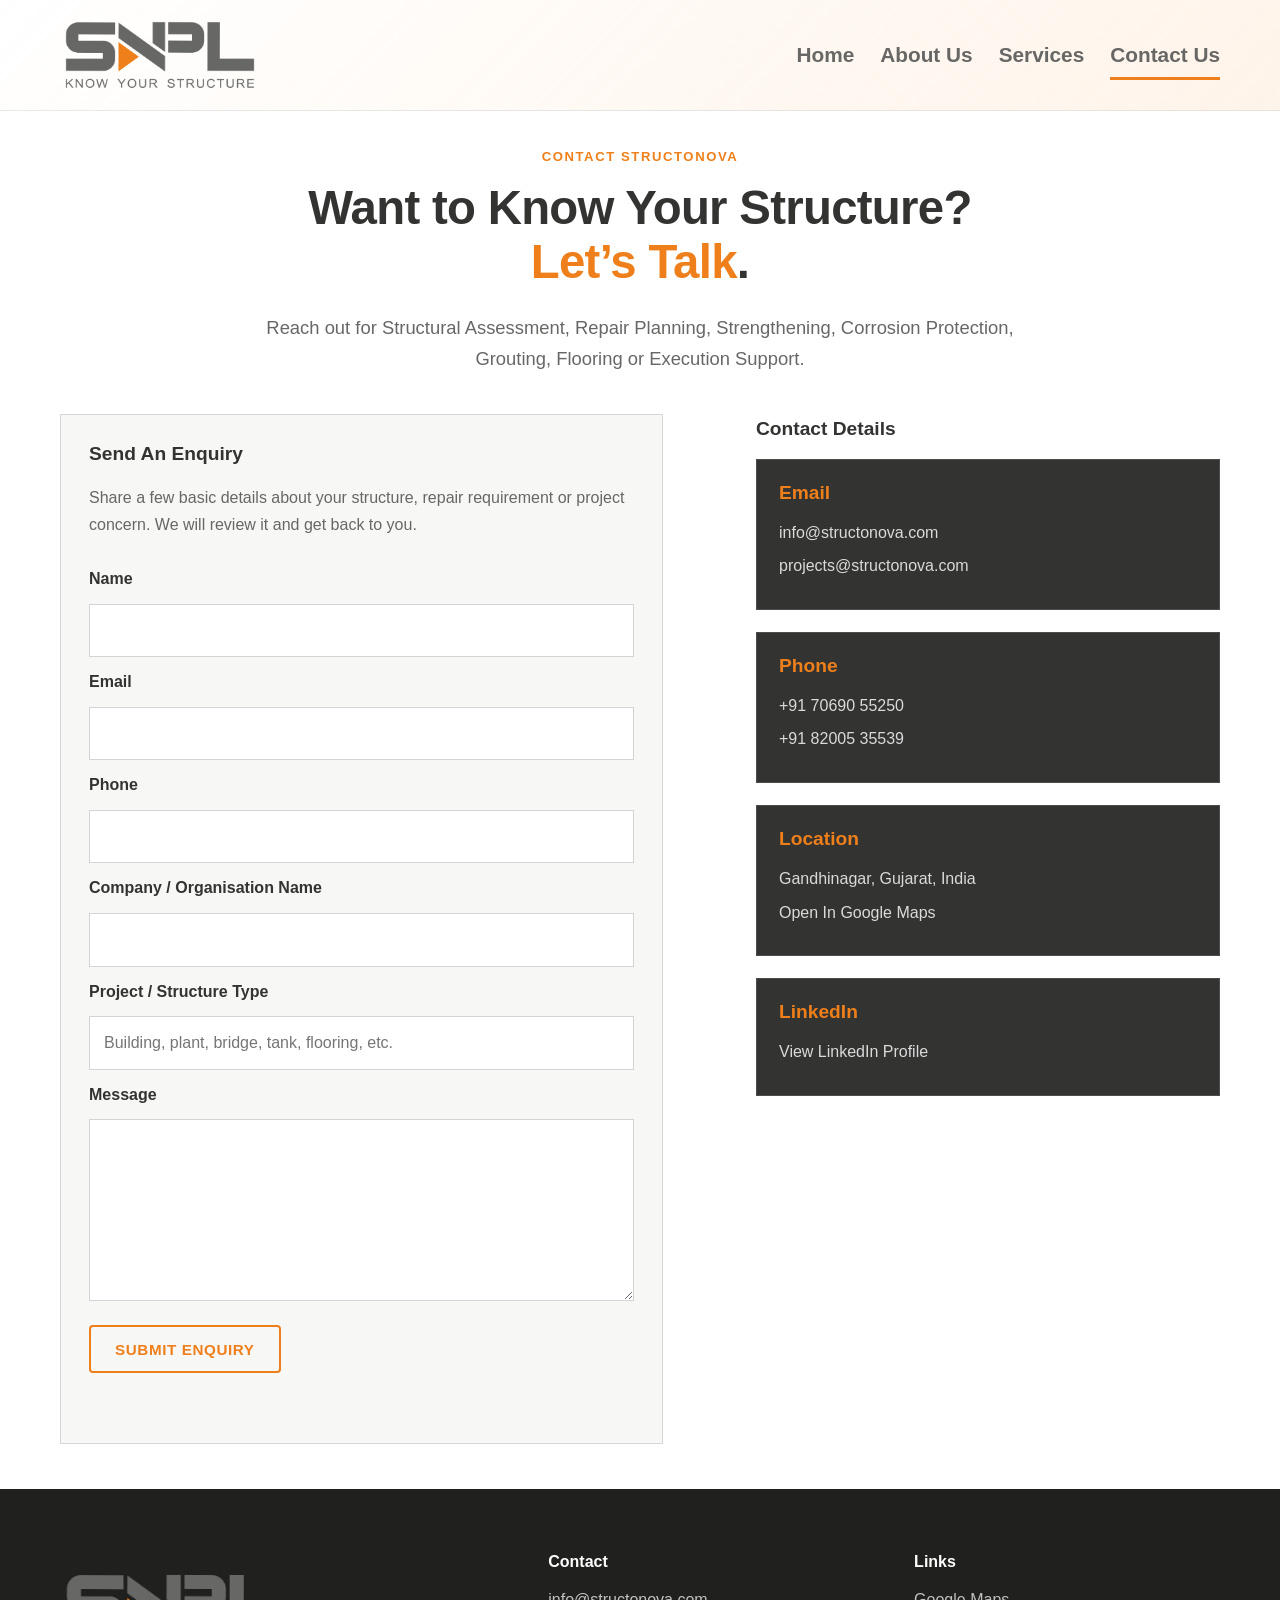
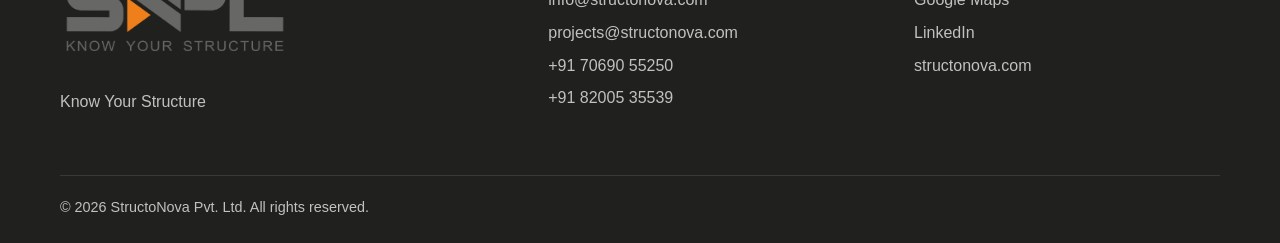
==== contact.html @ 39d69a83 "Add files via upload" ====
<!DOCTYPE html>
<html lang="en">
<head>
  <meta charset="UTF-8">
  <meta name="viewport" content="width=device-width, initial-scale=1.0">
  <meta name="description" content="Contact StructoNova Pvt. Ltd. for structural assessment, repair, rehabilitation, corrosion protection and execution support.">
  <title>Contact Us | StructoNova Pvt. Ltd.</title>
  <link rel="stylesheet" href="style.css">
</head>

<body>

<header class="site-header">
  <div class="container header-inner">
    <a href="index.html">
      <img src="assets/logo.png" alt="StructoNova Pvt. Ltd." class="site-logo">
    </a>

    <button class="menu-button" aria-label="Open navigation">
      <span></span>
      <span></span>
      <span></span>
    </button>

    <nav class="site-nav" aria-label="Main navigation">
      <a href="index.html">Home</a>
      <a href="index.html#about">About Us</a>
      <a href="index.html#services">Services</a>
      <a class="active" href="contact.html">Contact Us</a>
    </nav>
  </div>
</header>

<main>

  <section class="contact-hero">
    <div class="container contact-hero-inner">
      <p class="section-label">Contact StructoNova</p>

      <h2>
        Want to Know Your Structure?<br>
        <span class="orange-text">Let’s Talk</span>.
      </h2>

      <p>
        Reach out for Structural Assessment, Repair Planning, Strengthening,
        Corrosion Protection, Grouting, Flooring or Execution Support.
      </p>
    </div>
  </section>

  <section class="contact-section">
    <div class="container contact-main-layout">

      <div class="contact-form-wrap">
        <h3>Send An Enquiry</h3>

        <p class="contact-form-intro">
          Share a few basic details about your structure, repair requirement or
          project concern. We will review it and get back to you.
        </p>

        <form class="contact-form" action="https://formspree.io/f/xojzzwqa" method="POST">
          <label for="name">Name</label>
          <input id="name" name="name" type="text" required>

          <label for="email">Email</label>
          <input id="email" name="email" type="email" required>

          <label for="phone">Phone</label>
          <input id="phone" name="phone" type="tel">


          <label for="organisation">Company / Organisation Name</label>
          <input id="organisation" name="organisation" type="text">


          <label for="project">Project / Structure Type</label>
          <input id="project" name="project" type="text" placeholder="Building, plant, bridge, tank, flooring, etc.">

          <label for="message">Message</label>
          <textarea id="message" name="message" rows="6" required></textarea>

          <input type="hidden" name="_subject" value="New enquiry from StructoNova website">

          <button class="button primary" type="submit">Submit Enquiry</button>
          <p class="form-status" id="form-status"></p>

        </form>
      </div>

      <div class="contact-details-wrap">
        <h3>Contact Details</h3>

        <div class="contact-details">

          <div class="contact-card">
            <h3>Email</h3>
            <a href="mailto:info@structonova.com">info@structonova.com</a>
            <a href="mailto:projects@structonova.com">projects@structonova.com</a>
          </div>

          <div class="contact-card">
            <h3>Phone</h3>
            <a href="tel:+917069055250">+91 70690 55250</a>
            <a href="tel:+918200535539">+91 82005 35539</a>
          </div>

          <div class="contact-card">
            <h3>Location</h3>
            <p>Gandhinagar, Gujarat, India</p>
            <a href="https://maps.app.goo.gl/MkwKdC5rLRKFQKk88" target="_blank" rel="noopener">
              Open In Google Maps
            </a>
          </div>

          <div class="contact-card">
            <h3>LinkedIn</h3>
            <a href="https://www.linkedin.com/in/aayush-upadhyay-83275a412/" target="_blank" rel="noopener">
              View LinkedIn Profile
            </a>
          </div>

        </div>
      </div>

    </div>
  </section>

</main>

<footer class="site-footer">
  <div class="container footer-grid">
    <div>
      <img src="assets/logo.png" alt="StructoNova Pvt. Ltd." class="footer-logo">
      <p>Know Your Structure</p>
    </div>

    <div>
      <h3>Contact</h3>
      <a href="mailto:info@structonova.com">info@structonova.com</a>
      <a href="mailto:projects@structonova.com">projects@structonova.com</a>
      <a href="tel:+917069055250">+91 70690 55250</a>
      <a href="tel:+918200535539">+91 82005 35539</a>
    </div>

    <div>
      <h3>Links</h3>
      <a href="https://maps.app.goo.gl/MkwKdC5rLRKFQKk88" target="_blank" rel="noopener">Google Maps</a>
      <a href="https://www.linkedin.com/in/aayush-upadhyay-83275a412/" target="_blank" rel="noopener">LinkedIn</a>
      <a href="https://structonova.com" target="_blank" rel="noopener">structonova.com</a>
    </div>
  </div>

  <div class="container footer-bottom">
    © 2026 StructoNova Pvt. Ltd. All rights reserved.
  </div>
</footer>

<script>
  const menuButton = document.querySelector(".menu-button");
  const navigation = document.querySelector(".site-nav");

  menuButton.addEventListener("click", () => {
    navigation.classList.toggle("open");
  });

  const form = document.querySelector(".contact-form");
  const formStatus = document.querySelector("#form-status");

  form.addEventListener("submit", async (event) => {
    event.preventDefault();

    const formData = new FormData(form);

    try {
      const response = await fetch(form.action, {
        method: form.method,
        body: formData,
        headers: {
          "Accept": "application/json"
        }
      });

      if (response.ok) {
        formStatus.textContent = "Thank you. Your enquiry has been submitted successfully.";
        form.reset();
      } else {
        formStatus.textContent = "There was a problem submitting the form. Please email us directly.";
      }
    } catch (error) {
      formStatus.textContent = "There was a problem submitting the form. Please email us directly.";
    }
  });
</script>

</body>
</html>
---- style.css ----
* {
  box-sizing: border-box;
}

:root {
  --orange: #ef7f1a;
  --orange-dark: #c95f00;
  --orange-light: #fff1e4;

  --grey: #676766;
  --grey-dark: #333332;
  --grey-mid: #858583;
  --grey-light: #ececea;

  --off-white: #f7f7f5;
  --white: #ffffff;
  --text: #3f3f3e;
  --line: rgba(103, 103, 102, 0.22);
  --shadow: 0 16px 40px rgba(42, 42, 41, 0.08);
}

html {
  scroll-behavior: smooth;
}

#about,
#services {
  scroll-margin-top: 130px;
}


body {
  margin: 0;
  font-family: Arial, Helvetica, sans-serif;
  color: var(--text);
  background: var(--white);
  line-height: 1.6;
}

img {
  display: block;
  max-width: 100%;
}

a {
  color: inherit;
  text-decoration: none;
}

.container {
  width: min(1600px, calc(100% - 120px));
  margin: 0 auto;
}

/* HEADER */

.site-header {
  position: sticky;
  top: 0;
  z-index: 1000;
  background:
    linear-gradient(
      135deg,
      rgba(255, 255, 255, 0.92),
      rgba(255, 241, 228, 0.80)
    ),
    repeating-linear-gradient(
      45deg,
      rgba(239, 127, 26, 0.045) 0,
      rgba(239, 127, 26, 0.045) 1px,
      transparent 1px,
      transparent 14px
    );
  border-bottom: 1px solid rgba(103, 103, 102, 0.14);
  backdrop-filter: blur(12px);
}

.header-inner {
  min-height: 110px;
  display: flex;
  align-items: center;
  justify-content: space-between;
  gap: 28px;
}

.logo-link {
  display: block;
  flex: 0 0 auto;
}

.site-logo {
  width: 200px;
  height: 90px;
  object-fit: contain;
  object-position: left center;
}

.site-nav {
  display: flex;
  align-items: center;
  gap: 26px;
}

.site-nav a {
  position: relative;
  font-size: 1.3rem;
  font-weight: 700;
  color: var(--grey);
}

.site-nav a::after {
  content: "";
  position: absolute;
  left: 0;
  bottom: -8px;
  width: 0;
  height: 3px;
  background: var(--orange);
  transition: width 0.2s ease;
}

.site-nav a:hover::after,
.site-nav a.active::after {
  width: 100%;
}

.menu-button {
  display: none;
  width: 44px;
  height: 44px;
  padding: 10px;
  border: 1px solid var(--line);
  background: var(--white);
  cursor: pointer;
}

.menu-button span {
  display: block;
  height: 2px;
  margin: 5px 0;
  background: var(--grey-dark);
}


/* HERO */

.hero {
  position: relative;
  overflow: hidden;
  padding: 70px 0;
  background: #ffffff;
}



.hero-grid {
  display: grid;
  grid-template-columns: 46% 54%;
  gap: 55px;
  align-items: center;
}

.hero-content {
  max-width: 720px;
  
  text-align: left;
}


.hero-placeholder {
  min-height: 520px;
  border: none;
  background:
    linear-gradient(
      rgba(239, 127, 26, 0.08),
      rgba(103, 103, 102, 0.08)
    ),
    repeating-linear-gradient(
      45deg,
      #f4f1ed,
      #f4f1ed 14px,
      #ece8e3 14px,
      #ece8e3 28px
    );
}

.hero-image-wrap {
  width: 100%;
  height: 430px;
  overflow: hidden;
  border-radius: 4px;
  box-shadow: 0 18px 45px rgba(0, 0, 0, 0.14);
}

.hero-image {
  width: 100%;
  height: 100%;
  object-fit: cover;
  object-position: center;
}
.eyebrow,
.section-label {
  margin: 0 0 14px;
  color: var(--orange);
  font-size: 0.82rem;
  font-weight: 800;
  letter-spacing: 0.12em;
  text-transform: uppercase;
}

h1,
h2,
h3 {
  margin-top: 0;
  color: var(--grey-dark);
  line-height: 1.15;
}

h1 {
  margin-bottom: 24px;
  font-size: 3.9rem;
  line-height: 1.12;
  letter-spacing: -0.04em;
}

h2 {
  margin-bottom: 15px;
  font-size: clamp(1.05rem, 3.7vw, 3.0rem);
  letter-spacing: -0.015em;
}

h3 {
  font-size: 1.2rem;
}

.hero-text {
  max-width: 650px;
  margin: 0;
  color: var(--grey);
  font-size: 1.15rem;
  line-height: 1.65;
}

.hero-actions {
  display: flex;
  flex-wrap: wrap;
  gap: 14px;
  margin-top: 34px;
}

.button {
  display: inline-flex;
  min-height: 48px;
  align-items: center;
  justify-content: center;
  padding: 12px 24px;

  color: var(--orange);
  text-transform: uppercase;
  text-decoration: none;
  border: 2px solid var(--orange);
  border-radius: 4px;

  font-size: 0.95rem;
  font-weight: 800;
  letter-spacing: 0.04em;

  background: transparent;
  position: relative;
  cursor: pointer;
  overflow: hidden;
  z-index: 1;

  transition: color 0.45s ease;
}

.button:hover {
  color: var(--white);
}

.button::before {
  content: "";
  position: absolute;
  height: 100%;
  width: 0%;
  top: 0;
  left: -45px;
  transform: skewX(45deg);
  background-color: var(--orange);
  z-index: -1;
  transition: width 0.45s ease;
}

.button:hover::before {
  width: 165%;
}

.button-primary,
.button-secondary {
  background: transparent;
  color: var(--orange);
  border-color: var(--orange);
}


/* IMAGE PLACEHOLDER */

.image-placeholder {
  min-height: 390px;
  display: flex;
  flex-direction: column;
  align-items: center;
  justify-content: center;
  border: 2px dashed rgba(103, 103, 102, 0.45);
  background:
    linear-gradient(
      135deg,
      rgba(239, 127, 26, 0.06),
      rgba(103, 103, 102, 0.06)
    ),
    repeating-linear-gradient(
      45deg,
      transparent,
      transparent 14px,
      rgba(103, 103, 102, 0.035) 14px,
      rgba(103, 103, 102, 0.035) 28px
    );
  color: var(--grey);
  text-align: center;
}

.image-placeholder span {
  font-weight: 800;
  letter-spacing: 0.08em;
}

.image-placeholder small {
  margin-top: 8px;
}


/* LEGACY STRIP */

/* LEGACY STRIP */

.legacy-strip {
  background: var(--grey-dark);
  color: var(--white);
}
.legacy-strip .container {
  width: 100%;
  max-width: none;
}

.legacy-grid {
  display: grid;
  grid-template-columns: repeat(3, 1fr);
}

.legacy-item {
  display: flex;
  flex-direction: column;
  align-items: center;
  justify-content: center;
  gap: 14px;
  padding: 28px 40px;
  text-align: center;
  border-right: 1px solid rgba(255, 255, 255, 0.13);
}

.legacy-item:last-child {
  border-right: 0;
}

.legacy-icon {
  width: 80px;
  height: 80px;
  object-fit: contain;
  flex: 0 0 auto;
}

.legacy-item strong,
.legacy-item span {
  display: block;
}

.legacy-item strong {
  color: var(--orange);
  font-size: 1.45rem;
  line-height: 1.2;
}

.legacy-item span {
  margin-top: 4px;
  color: rgba(255, 255, 255, 0.82);
  font-size: 1rem;
}


/* GENERAL SECTIONS */

.section {
  padding: 92px 0;
}

.section-light {
  background: var(--off-white);
}

.two-column {
  display: grid;
  grid-template-columns: 0.85fr 1.15fr;
  gap: 80px;
}

.two-column p {
  margin-top: 0;
  color: var(--grey);
  font-size: 1.05rem;
}

.text-link {
  display: inline-block;
  margin-top: 8px;
  color: var(--orange-dark);
  font-weight: 800;
}

.section-heading {
  max-width: 760px;
  margin-bottom: 40px;
}

.section-heading > p:last-child {
  color: var(--grey);
  font-size: 1.05rem;
}


/* SERVICES */

.service-grid {
  display: grid;
  grid-template-columns: repeat(3, 1fr);
  gap: 22px;
}

.service-card {
  min-height: 250px;
  padding: 28px;
  border: 1px solid var(--line);
  background: var(--white);
  transition:
    transform 0.2s ease,
    box-shadow 0.2s ease,
    border-color 0.2s ease;
}

.service-card:hover {
  transform: translateY(-5px);
  border-color: rgba(239, 127, 26, 0.45);
  box-shadow: var(--shadow);
}

.service-number {
  display: block;
  margin-bottom: 42px;
  color: var(--orange);
  font-size: 0.86rem;
  font-weight: 800;
}

.service-card p {
  margin-bottom: 0;
  color: var(--grey);
}

.service-grid article {
  min-height: 250px;
  padding: 28px;
  border: 1px solid rgba(255, 255, 255, 0.12);
  background: var(--grey-dark);
  color: var(--white);
  transition:
    transform 0.25s ease,
    box-shadow 0.25s ease,
    border-color 0.25s ease;
}

.service-grid article {
  text-align: center;
}
.service-grid article:hover {
  transform: translateY(-8px);
  border-color: var(--orange);
  box-shadow: 10px 10px 0 var(--orange);
}

.service-grid article h3 {
  margin-bottom: 18px;
  color: var(--orange);
}

.service-grid article p {
  margin-bottom: 0;
  color: rgba(255, 255, 255, 0.82);
}
.service-icon {
  width: 80px;
  height: 80px;
  object-fit: contain;
  margin: 0 auto 24px;
}


/* ABOUT SECTION */

.about-section {
  padding: 64px 0;
  padding-bottom: 25px;
  background: #ffffff;
}
#services {
  padding-top: 35px;
}



.about-layout {
  display: grid;
  grid-template-columns: 46% 44%;
  justify-content: space-between;
  align-items: center;
}

.about-heading-block {
  max-width: 620px;
  order: 2;
}

.about-heading-block h1 {
  margin-bottom: 0;
  font-size: clamp(2rem, 3.5vw, 3.5rem);
  line-height: 1.18;
  letter-spacing: -0.025em;
}

.about-text-block {
  max-width: 820px;
  order: 1;
}

.about-text-block p {
  margin: 0 0 18px;
  color: var(--grey);
  font-size: 1.15rem;
  line-height: 1.65;
}

.about-text-block p:last-child {
  margin-bottom: 0;
}
/* PROCESS */

.process-list {
  margin: 0;
  padding: 0;
  list-style: none;
  border-top: 1px solid var(--line);
}

.process-list li {
  display: grid;
  grid-template-columns: 72px 1fr;
  align-items: center;
  min-height: 82px;
  border-bottom: 1px solid var(--line);
}

.process-list span {
  color: var(--orange);
  font-weight: 800;
}

.process-list strong {
  font-size: 1.08rem;
}


/* STRUCTURES HANDLED */

.section-dark {
  background: var(--grey-dark);
}

.section-heading-light h2 {
  color: var(--white);
}

.structure-section {
  background: #ffffff;
}

.structure-heading {
  max-width: none;
  text-align: right;
  margin-left: auto;
}

.structure-grid {
  display: grid;
  grid-template-columns: repeat(3, 1fr);
  gap: 22px;
}

.structure-grid article {
  min-height: 250px;
  padding: 28px;
  border: 1px solid rgba(255, 255, 255, 0.12);
  background: var(--grey-dark);
  color: var(--white);
  text-align: center;
  transition:
    transform 0.25s ease,
    box-shadow 0.25s ease,
    border-color 0.25s ease;
}

.structure-grid article:hover {
  transform: translateY(-8px);
  border-color: var(--orange);
  box-shadow: 10px 10px 0 var(--orange);
}

.structure-icon {
  width: 100px;
  height: 100px;
  object-fit: contain;
  margin: 0 auto 24px;
}

.structure-grid article h3 {
  margin-bottom: 18px;
  color: var(--orange);
}

.structure-grid article p {
  margin-bottom: 0;
  color: rgba(255, 255, 255, 0.82);
}

#services {
  padding-bottom: 35px;
}

.structure-section {
  padding-top: 35px;
}

/* VISION AND MISSION */

.vision-grid {
  display: grid;
  grid-template-columns: 1fr 1fr;
  gap: 0;
}

.vision-grid article {
  padding: 20px 54px 20px 0;
}

.vision-grid article + article {
  padding-left: 54px;
  border-left: 1px solid var(--line);
}

.vision-grid p:last-child {
  color: var(--grey);
  font-size: 1.04rem;
}


/* CTA */

.cta-section {
  padding: 62px 0;
  background: var(--orange-light);
}

.cta-inner {
  display: flex;
  align-items: center;
  justify-content: space-between;
  gap: 30px;
}

.cta-inner h2 {
  max-width: 780px;
  margin-bottom: 0;
  font-size: clamp(1.8rem, 3vw, 3rem);
}


/* FOOTER */

.site-footer {
  padding: 64px 0 24px;
  background: #20201f;
  color: rgba(255, 255, 255, 0.72);
}

.footer-grid {
  display: grid;
  grid-template-columns: 1.4fr 1fr 1fr;
  gap: 60px;
}

.footer-logo {
  width: 230px;
  height: 120px;
  object-fit: contain;
  object-position: left center;
}

.footer-grid h3 {
  color: var(--white);
  font-size: 1rem;
}

.footer-grid a {
  display: block;
  margin: 7px 0;
}

.footer-grid a:hover {
  color: var(--orange);
}

.footer-bottom {
  margin-top: 44px;
  padding-top: 20px;
  border-top: 1px solid rgba(255, 255, 255, 0.11);
  font-size: 0.9rem;
}


/* TABLET */

@media (max-width: 900px) {
  .menu-button {
    display: block;
  }

  .site-nav {
    position: absolute;
    top: 110px;
    left: 0;
    right: 0;
    display: none;
    flex-direction: column;
    align-items: flex-start;
    gap: 0;
    padding: 16px 20px 22px;
    border-bottom: 1px solid var(--line);
    background: var(--white);
  }

  .site-nav.open {
    display: flex;
  }

  .site-nav a {
    width: 100%;
    padding: 12px 0;
  }

  .hero-grid,
  .two-column,
  .vision-grid {
    grid-template-columns: 1fr;
  }

  .hero-grid {
    gap: 44px;
  }

  .two-column {
    gap: 20px;
  }

  .service-grid,
  .structure-grid {
    grid-template-columns: repeat(2, 1fr);
  }

  .vision-grid article,
  .vision-grid article + article {
    padding: 20px 0;
    border-left: 0;
  }

  .vision-grid article + article {
    border-top: 1px solid var(--line);
  }

  .cta-inner {
    align-items: flex-start;
    flex-direction: column;
  }

  .footer-grid {
    grid-template-columns: 1fr 1fr;
  }
}


/* MOBILE */

@media (max-width: 640px) {
  .container {
  width: calc(100% - 60px);
  margin: 0 auto;
  }

  .header-inner {
    min-height: 90px;
  }

  .site-logo {
    width: 220px;
    height: 70px;
  }

  .site-nav {
    top: 90px;
  }

  .hero,
  .section {
    padding: 68px 0;
  }

  .legacy-grid,
  .service-grid,
  .structure-grid,
  .footer-grid {
    grid-template-columns: 1fr;
  }

  .legacy-grid div {
    border-right: 0;
    border-bottom: 1px solid rgba(255, 255, 255, 0.13);
  }

  .legacy-grid div:last-child {
    border-bottom: 0;
  }

  .image-placeholder {
    min-height: 260px;
  }

  .process-list li {
    grid-template-columns: 52px 1fr;
    min-height: 96px;
  }
}


.final-cta {
  padding: 70px 0;
  background: #ffffff;
}

.final-cta-inner {
  display: flex;
  flex-direction: column;
  align-items: center;
  text-align: center;
  gap: 28px;
  border-top: 1px solid var(--line);
  padding-top: 55px;
}

.final-cta h2 {
  margin: 0;
  color: var(--grey-dark);
}

.structure-section {
  padding-bottom: 20px;
}

.final-cta {
  padding-top: 20px;
}


.orange-text {
  color: var(--orange);
  position: relative;
  display: inline-block;
  cursor: default;
}

.orange-text::after {
  content: "";
  position: absolute;
  left: 0;
  bottom: 0px;
  width: 0;
  height: 4px;
  background: var(--grey);
  transition: width 0.25s ease;
}

.orange-text:hover::after {
  width: 100%;
}

/* CONTACT PAGE */

.contact-hero {
  padding: 35px 0 20px;
  background: #ffffff;
}
.contact-hero-inner {
  max-width: 980px;
  margin: 0 auto;
  text-align: center;
}

.contact-hero h2 {
  margin-bottom: 22px;
}

.contact-hero p:last-child {
  max-width: 760px;
  margin: 0 auto;
  color: var(--grey);
  font-size: 1.15rem;
  line-height: 1.7;
}

.contact-section {
  padding: 20px 0 45px;
  background: #ffffff;
}

.contact-main-layout {
  display: grid;
  grid-template-columns: 52% 40%;
  justify-content: space-between;
  align-items: start;
  gap: 60px;
}

.contact-form-wrap {
  padding: 28px;
  border: 1px solid var(--line);
  background: var(--off-white);
}

.contact-form-wrap h3,
.contact-details-wrap h3 {
  margin-bottom: 18px;
  color: var(--grey-dark);
}

.contact-form-intro {
  max-width: 620px;
  margin-bottom: 28px;
  color: var(--grey);
  line-height: 1.7;
}

.contact-form {
  display: grid;
  gap: 12px;
}

.contact-form label {
  font-weight: 700;
  color: var(--grey-dark);
}

.contact-form input,
.contact-form textarea {
  width: 100%;
  padding: 13px 14px;
  border: 1px solid rgba(103, 103, 102, 0.28);
  background: #ffffff;
  color: var(--text);
  font: inherit;
  outline: none;
}

.contact-form input:focus,
.contact-form textarea:focus {
  border-color: var(--orange);
}

.contact-form textarea {
  resize: vertical;
}

.contact-form .button {
  width: fit-content;
  margin-top: 12px;
}

.contact-details-wrap {
  padding-top: 4px;
}

.contact-details {
  display: grid;
  grid-template-columns: 1fr;
  gap: 22px;
}

.contact-card {
  padding: 22px;
  background: var(--grey-dark);
  color: var(--white);
  border: 1px solid rgba(255, 255, 255, 0.12);
  transition:
    transform 0.25s ease,
    box-shadow 0.25s ease,
    border-color 0.25s ease;
}

.contact-card:hover {
  transform: translateY(-8px);
  border-color: var(--orange);
  box-shadow: 10px 10px 0 var(--orange);
}

.contact-card h3 {
  margin-bottom: 16px;
  color: var(--orange);
}

.contact-card a,
.contact-card p {
  display: block;
  margin: 0 0 8px;
  color: rgba(255, 255, 255, 0.82);
}

.contact-card a:hover {
  color: var(--white);
}

.form-status {
  margin-top: 14px;
  color: var(--grey-dark);
  font-weight: 700;
}
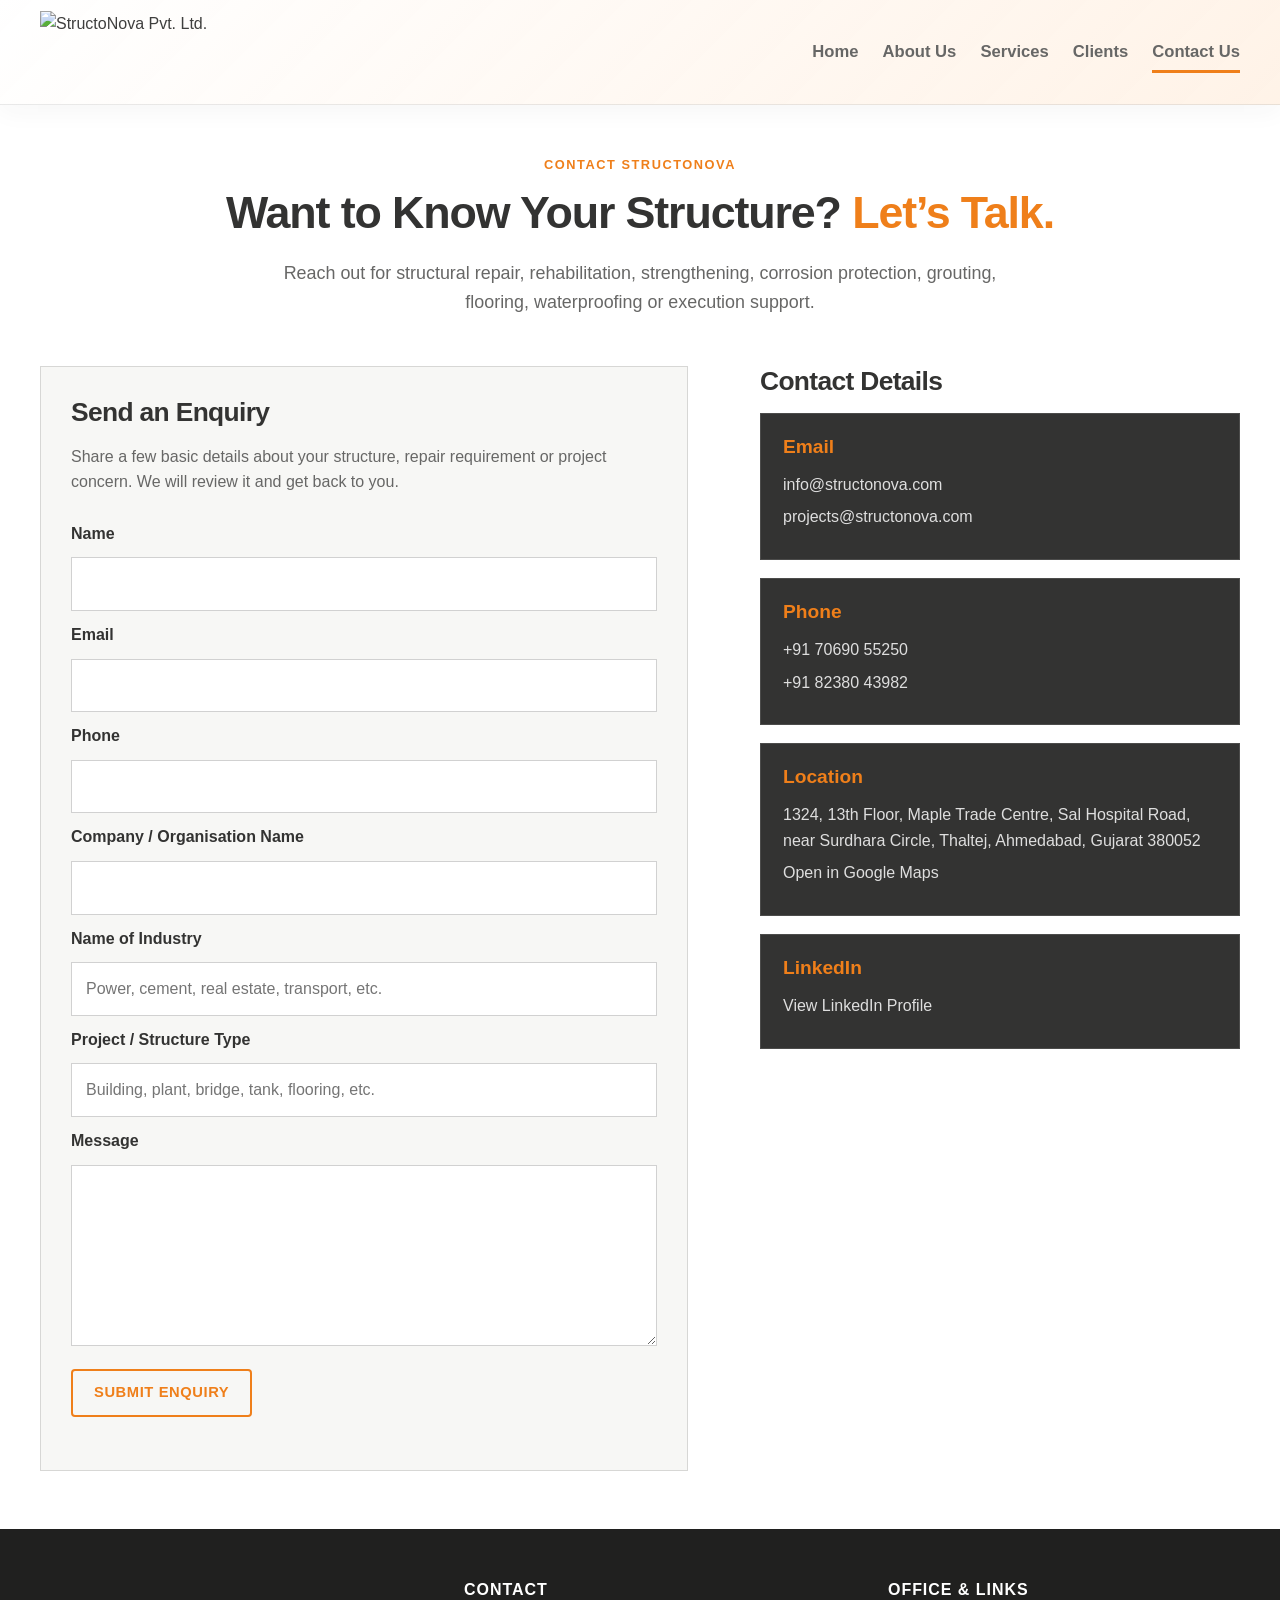
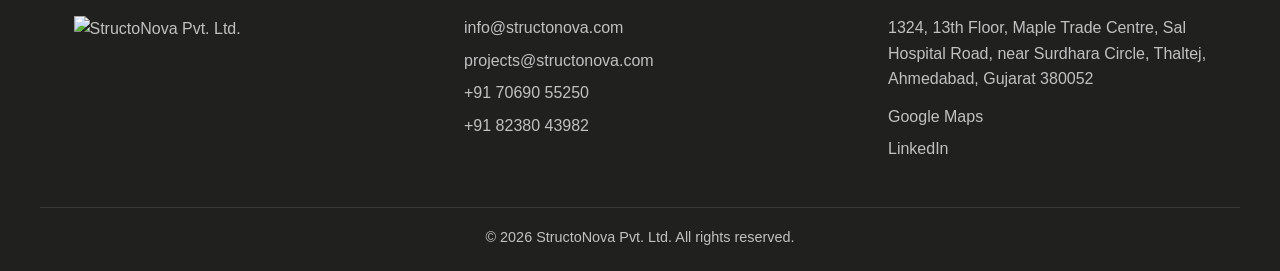
==== commit 59abab80: "Add files via upload" ====
--- a/contact.html
+++ b/contact.html
@@ -1,198 +1,137 @@
 <!DOCTYPE html>
 <html lang="en">
 <head>
+  <!-- A1. PAGE SETTINGS — Change the title or description here if required. -->
   <meta charset="UTF-8">
   <meta name="viewport" content="width=device-width, initial-scale=1.0">
-  <meta name="description" content="Contact StructoNova Pvt. Ltd. for structural assessment, repair, rehabilitation, corrosion protection and execution support.">
+  <meta name="description" content="Contact StructoNova Pvt. Ltd. for structural repair, rehabilitation, retrofitting, strengthening, flooring, waterproofing and execution support.">
   <title>Contact Us | StructoNova Pvt. Ltd.</title>
   <link rel="stylesheet" href="style.css">
 </head>
 
-<body>
+<body data-page="contact">
+  <!-- A2. SHARED HEADER -->
+  <header class="site-header">
+    <div class="container header-inner">
+      <a class="logo-link" href="index.html" aria-label="StructoNova home">
+        <img src="assets/logo.png" alt="StructoNova Pvt. Ltd." class="site-logo">
+      </a>
+      <button class="menu-button" type="button" aria-label="Open navigation" aria-expanded="false" aria-controls="main-navigation">
+        <span></span><span></span><span></span>
+      </button>
+      <nav class="site-nav" id="main-navigation" aria-label="Main navigation">
+        <a href="index.html#home">Home</a>
+        <a href="index.html#about">About Us</a>
+        <a href="index.html#services">Services</a>
+        <a href="index.html#clients">Clients</a>
+        <a class="active" href="contact.html">Contact Us</a>
+      </nav>
+    </div>
+  </header>
 
-<header class="site-header">
-  <div class="container header-inner">
-    <a href="index.html">
-      <img src="assets/logo.png" alt="StructoNova Pvt. Ltd." class="site-logo">
-    </a>
+  <main>
+    <!-- C1. CONTACT INTRODUCTION -->
+    <section class="contact-hero">
+      <div class="container contact-hero-inner">
+        <p class="section-label">Contact StructoNova</p>
+        <h1>Want to Know Your Structure? <em class="orange-text">Let’s Talk.</em></h1>
+        <p>Reach out for structural repair, rehabilitation, strengthening, corrosion protection, grouting, flooring, waterproofing or execution support.</p>
+      </div>
+    </section>
 
-    <button class="menu-button" aria-label="Open navigation">
-      <span></span>
-      <span></span>
-      <span></span>
-    </button>
+    <!-- C2 TO C5. ENQUIRY FORM AND CONTACT DETAILS -->
+    <section class="contact-section">
+      <div class="container contact-main-layout">
+        <div class="contact-form-wrap">
+          <!-- C2. FORM INTRODUCTION -->
+          <h2>Send an Enquiry</h2>
+          <p class="contact-form-intro">Share a few basic details about your structure, repair requirement or project concern. We will review it and get back to you.</p>
 
-    <nav class="site-nav" aria-label="Main navigation">
-      <a href="index.html">Home</a>
-      <a href="index.html#about">About Us</a>
-      <a href="index.html#services">Services</a>
-      <a class="active" href="contact.html">Contact Us</a>
-    </nav>
-  </div>
-</header>
+          <!-- C3 AND C4. FORM FIELDS AND SUBMISSION
+          Change the text inside a <label> to rename a field.
+          Keep matching label “for” and input “id” values unchanged.
+          -->
+          <form class="contact-form" action="https://formspree.io/f/xojzzwqa" method="POST">
+            <label for="name">Name</label>
+            <input id="name" name="name" type="text" autocomplete="name" required>
 
-<main>
+            <label for="email">Email</label>
+            <input id="email" name="email" type="email" autocomplete="email" required>
 
-  <section class="contact-hero">
-    <div class="container contact-hero-inner">
-      <p class="section-label">Contact StructoNova</p>
+            <label for="phone">Phone</label>
+            <input id="phone" name="phone" type="tel" autocomplete="tel">
 
-      <h2>
-        Want to Know Your Structure?<br>
-        <span class="orange-text">Let’s Talk</span>.
-      </h2>
+            <label for="organisation">Company / Organisation Name</label>
+            <input id="organisation" name="organisation" type="text" autocomplete="organization">
 
-      <p>
-        Reach out for Structural Assessment, Repair Planning, Strengthening,
-        Corrosion Protection, Grouting, Flooring or Execution Support.
-      </p>
-    </div>
-  </section>
+            <label for="industry">Name of Industry</label>
+            <input id="industry" name="industry" type="text" placeholder="Power, cement, real estate, transport, etc.">
 
-  <section class="contact-section">
-    <div class="container contact-main-layout">
+            <label for="project">Project / Structure Type</label>
+            <input id="project" name="project" type="text" placeholder="Building, plant, bridge, tank, flooring, etc.">
 
-      <div class="contact-form-wrap">
-        <h3>Send An Enquiry</h3>
+            <label for="message">Message</label>
+            <textarea id="message" name="message" rows="6" required></textarea>
 
-        <p class="contact-form-intro">
-          Share a few basic details about your structure, repair requirement or
-          project concern. We will review it and get back to you.
-        </p>
+            <input type="hidden" name="_subject" value="New enquiry from StructoNova website">
+            <button class="button primary" type="submit">Submit Enquiry</button>
+            <p class="form-status" id="form-status" role="status" aria-live="polite"></p>
+          </form>
+        </div>
 
-        <form class="contact-form" action="https://formspree.io/f/xojzzwqa" method="POST">
-          <label for="name">Name</label>
-          <input id="name" name="name" type="text" required>
-
-          <label for="email">Email</label>
-          <input id="email" name="email" type="email" required>
-
-          <label for="phone">Phone</label>
-          <input id="phone" name="phone" type="tel">
-
-
-          <label for="organisation">Company / Organisation Name</label>
-          <input id="organisation" name="organisation" type="text">
-
-
-          <label for="project">Project / Structure Type</label>
-          <input id="project" name="project" type="text" placeholder="Building, plant, bridge, tank, flooring, etc.">
-
-          <label for="message">Message</label>
-          <textarea id="message" name="message" rows="6" required></textarea>
-
-          <input type="hidden" name="_subject" value="New enquiry from StructoNova website">
-
-          <button class="button primary" type="submit">Submit Enquiry</button>
-          <p class="form-status" id="form-status"></p>
-
-        </form>
-      </div>
-
-      <div class="contact-details-wrap">
-        <h3>Contact Details</h3>
-
-        <div class="contact-details">
-
-          <div class="contact-card">
-            <h3>Email</h3>
-            <a href="mailto:info@structonova.com">info@structonova.com</a>
-            <a href="mailto:projects@structonova.com">projects@structonova.com</a>
+        <!-- C5. CONTACT DETAILS -->
+        <div class="contact-details-wrap">
+          <h2>Contact Details</h2>
+          <div class="contact-details">
+            <div class="contact-card">
+              <h3>Email</h3>
+              <a href="mailto:info@structonova.com">info@structonova.com</a>
+              <a href="mailto:projects@structonova.com">projects@structonova.com</a>
+            </div>
+            <div class="contact-card">
+              <h3>Phone</h3>
+              <a href="tel:+917069055250">+91 70690 55250</a>
+              <a href="tel:+918238043982">+91 82380 43982</a>
+            </div>
+            <div class="contact-card">
+              <h3>Location</h3>
+              <p>1324, 13th Floor, Maple Trade Centre, Sal Hospital Road, near Surdhara Circle, Thaltej, Ahmedabad, Gujarat 380052</p>
+              <a href="https://maps.app.goo.gl/MkwKdC5rLRKFQKk88" target="_blank" rel="noopener">Open in Google Maps</a>
+            </div>
+            <div class="contact-card">
+              <h3>LinkedIn</h3>
+              <a href="https://www.linkedin.com/in/aayush-upadhyay-83275a412/" target="_blank" rel="noopener">View LinkedIn Profile</a>
+            </div>
           </div>
-
-          <div class="contact-card">
-            <h3>Phone</h3>
-            <a href="tel:+917069055250">+91 70690 55250</a>
-            <a href="tel:+918200535539">+91 82005 35539</a>
-          </div>
-
-          <div class="contact-card">
-            <h3>Location</h3>
-            <p>Gandhinagar, Gujarat, India</p>
-            <a href="https://maps.app.goo.gl/MkwKdC5rLRKFQKk88" target="_blank" rel="noopener">
-              Open In Google Maps
-            </a>
-          </div>
-
-          <div class="contact-card">
-            <h3>LinkedIn</h3>
-            <a href="https://www.linkedin.com/in/aayush-upadhyay-83275a412/" target="_blank" rel="noopener">
-              View LinkedIn Profile
-            </a>
-          </div>
-
         </div>
       </div>
+    </section>
+  </main>
 
+  <!-- A3. SHARED FOOTER -->
+  <footer class="site-footer">
+    <div class="container footer-grid">
+      <div class="footer-brand">
+        <img src="assets/logo.png" alt="StructoNova Pvt. Ltd." class="footer-logo">
+      </div>
+      <div>
+        <h3>Contact</h3>
+        <a href="mailto:info@structonova.com">info@structonova.com</a>
+        <a href="mailto:projects@structonova.com">projects@structonova.com</a>
+        <a href="tel:+917069055250">+91 70690 55250</a>
+        <a href="tel:+918238043982">+91 82380 43982</a>
+      </div>
+      <div>
+        <h3>Office &amp; Links</h3>
+        <p>1324, 13th Floor, Maple Trade Centre, Sal Hospital Road, near Surdhara Circle, Thaltej, Ahmedabad, Gujarat 380052</p>
+        <a href="https://maps.app.goo.gl/MkwKdC5rLRKFQKk88" target="_blank" rel="noopener">Google Maps</a>
+        <a href="https://www.linkedin.com/in/aayush-upadhyay-83275a412/" target="_blank" rel="noopener">LinkedIn</a>
+      </div>
     </div>
-  </section>
+    <div class="container footer-bottom">© 2026 StructoNova Pvt. Ltd. All rights reserved.</div>
+  </footer>
 
-</main>
-
-<footer class="site-footer">
-  <div class="container footer-grid">
-    <div>
-      <img src="assets/logo.png" alt="StructoNova Pvt. Ltd." class="footer-logo">
-      <p>Know Your Structure</p>
-    </div>
-
-    <div>
-      <h3>Contact</h3>
-      <a href="mailto:info@structonova.com">info@structonova.com</a>
-      <a href="mailto:projects@structonova.com">projects@structonova.com</a>
-      <a href="tel:+917069055250">+91 70690 55250</a>
-      <a href="tel:+918200535539">+91 82005 35539</a>
-    </div>
-
-    <div>
-      <h3>Links</h3>
-      <a href="https://maps.app.goo.gl/MkwKdC5rLRKFQKk88" target="_blank" rel="noopener">Google Maps</a>
-      <a href="https://www.linkedin.com/in/aayush-upadhyay-83275a412/" target="_blank" rel="noopener">LinkedIn</a>
-      <a href="https://structonova.com" target="_blank" rel="noopener">structonova.com</a>
-    </div>
-  </div>
-
-  <div class="container footer-bottom">
-    © 2026 StructoNova Pvt. Ltd. All rights reserved.
-  </div>
-</footer>
-
-<script>
-  const menuButton = document.querySelector(".menu-button");
-  const navigation = document.querySelector(".site-nav");
-
-  menuButton.addEventListener("click", () => {
-    navigation.classList.toggle("open");
-  });
-
-  const form = document.querySelector(".contact-form");
-  const formStatus = document.querySelector("#form-status");
-
-  form.addEventListener("submit", async (event) => {
-    event.preventDefault();
-
-    const formData = new FormData(form);
-
-    try {
-      const response = await fetch(form.action, {
-        method: form.method,
-        body: formData,
-        headers: {
-          "Accept": "application/json"
-        }
-      });
-
-      if (response.ok) {
-        formStatus.textContent = "Thank you. Your enquiry has been submitted successfully.";
-        form.reset();
-      } else {
-        formStatus.textContent = "There was a problem submitting the form. Please email us directly.";
-      }
-    } catch (error) {
-      formStatus.textContent = "There was a problem submitting the form. Please email us directly.";
-    }
-  });
-</script>
-
+  <!-- C6. CONTACT PAGE BEHAVIOUR -->
+  <script src="script.js"></script>
 </body>
-</html>+</html>
--- a/style.css
+++ b/style.css
@@ -1,129 +1,125 @@
-* {
-  box-sizing: border-box;
-}
-
+/* A5. WEBSITE COLOURS AND BASIC SETTINGS
+Change a colour value here to update that colour throughout the website.
+*/
 :root {
   --orange: #ef7f1a;
   --orange-dark: #c95f00;
   --orange-light: #fff1e4;
-
+  --card-accent: var(--orange);
   --grey: #676766;
   --grey-dark: #333332;
   --grey-mid: #858583;
   --grey-light: #ececea;
-
   --off-white: #f7f7f5;
   --white: #ffffff;
   --text: #3f3f3e;
   --line: rgba(103, 103, 102, 0.22);
-  --shadow: 0 16px 40px rgba(42, 42, 41, 0.08);
-}
-
-html {
-  scroll-behavior: smooth;
-}
-
-#about,
-#services {
-  scroll-margin-top: 130px;
-}
-
-
+  --shadow: 0 18px 46px rgba(42, 42, 41, 0.12);
+}
+
+/* BASIC PAGE RESET
+These rules keep sizing and spacing consistent in different browsers.
+*/
+* { box-sizing: border-box; }
+html { scroll-behavior: smooth; }
 body {
   margin: 0;
+  background: var(--white);
+  color: var(--text);
   font-family: Arial, Helvetica, sans-serif;
-  color: var(--text);
-  background: var(--white);
   line-height: 1.6;
 }
-
-img {
-  display: block;
-  max-width: 100%;
-}
-
-a {
-  color: inherit;
-  text-decoration: none;
-}
-
+img { display: block; max-width: 100%; }
+a { color: inherit; text-decoration: none; }
+button, input, textarea { font: inherit; }
+
+/* PAGE WIDTH
+Reduce 1600px to make the content narrower. Increase 80px for larger side margins.
+*/
 .container {
-  width: min(1600px, calc(100% - 120px));
+  width: min(1600px, calc(100% - 80px));
   margin: 0 auto;
 }
 
-/* HEADER */
-
+/* HEADINGS AND ORANGE HOVER UNDERLINE
+All orange text receives an underline when hovered, as requested in A4.
+*/
+h1, h2, h3 {
+  margin-top: 0;
+  color: var(--grey-dark);
+  line-height: 1.15;
+}
+h1, h2 { letter-spacing: -0.025em; }
+h2 { font-size: clamp(2rem, 3.5vw, 3.5rem); }
+h3 { font-size: 1.2rem; }
+em { font-style: normal; }
+.orange-text {
+  position: relative;
+  display: inline-block;
+  color: var(--orange);
+}
+.orange-text::after {
+  position: absolute;
+  right: 0;
+  bottom: 0;
+  left: 0;
+  height: 3px;
+  content: "";
+  background: currentColor;
+  transform: scaleX(0);
+  transform-origin: left;
+  transition: transform 0.22s ease;
+}
+.orange-text:hover::after { transform: scaleX(1); }
+
+/* A2. HEADER AND MAIN MENU
+The sticky header stays at the top. The orange line marks hover and active states.
+*/
 .site-header {
   position: sticky;
   top: 0;
   z-index: 1000;
-  background:
-    linear-gradient(
-      135deg,
-      rgba(255, 255, 255, 0.92),
-      rgba(255, 241, 228, 0.80)
-    ),
-    repeating-linear-gradient(
-      45deg,
-      rgba(239, 127, 26, 0.045) 0,
-      rgba(239, 127, 26, 0.045) 1px,
-      transparent 1px,
-      transparent 14px
-    );
   border-bottom: 1px solid rgba(103, 103, 102, 0.14);
+  background: linear-gradient(135deg, rgba(255,255,255,.96), rgba(255,241,228,.88));
+  box-shadow: 0 7px 24px rgba(42, 42, 41, 0.04);
   backdrop-filter: blur(12px);
 }
-
 .header-inner {
-  min-height: 110px;
   display: flex;
+  min-height: 104px;
   align-items: center;
   justify-content: space-between;
   gap: 28px;
 }
-
-.logo-link {
-  display: block;
-  flex: 0 0 auto;
-}
-
+.logo-link { flex: 0 0 auto; }
 .site-logo {
   width: 200px;
-  height: 90px;
+  height: 82px;
   object-fit: contain;
   object-position: left center;
 }
-
-.site-nav {
-  display: flex;
-  align-items: center;
-  gap: 26px;
-}
-
+.site-nav { display: flex; align-items: center; gap: 24px; }
 .site-nav a {
   position: relative;
-  font-size: 1.3rem;
+  padding: 8px 0;
+  color: var(--grey);
+  font-size: 1.04rem;
   font-weight: 700;
-  color: var(--grey);
-}
-
+}
 .site-nav a::after {
+  position: absolute;
+  right: 0;
+  bottom: 0;
+  left: 0;
+  height: 3px;
   content: "";
-  position: absolute;
-  left: 0;
-  bottom: -8px;
-  width: 0;
-  height: 3px;
   background: var(--orange);
-  transition: width 0.2s ease;
-}
-
+  transform: scaleX(0);
+  transform-origin: left;
+  transition: transform .2s ease;
+}
 .site-nav a:hover::after,
-.site-nav a.active::after {
-  width: 100%;
-}
-
+.site-nav a.active::after { transform: scaleX(1); }
 .menu-button {
   display: none;
   width: 44px;
@@ -133,927 +129,774 @@
   background: var(--white);
   cursor: pointer;
 }
-
-.menu-button span {
-  display: block;
-  height: 2px;
-  margin: 5px 0;
-  background: var(--grey-dark);
-}
-
-
-/* HERO */
-
+.menu-button span { display: block; height: 2px; margin: 5px 0; background: var(--grey-dark); }
+
+/* A4. SHARED BUTTONS
+Primary and secondary buttons share one clear orange treatment.
+*/
+.button {
+  position: relative;
+  z-index: 1;
+  display: inline-flex;
+  min-height: 44px;
+  align-items: center;
+  justify-content: center;
+  overflow: hidden;
+  padding: 10px 21px;
+  border: 2px solid var(--orange);
+  border-radius: 4px;
+  background: transparent;
+  color: var(--orange);
+  cursor: pointer;
+  font-size: .92rem;
+  font-weight: 800;
+  letter-spacing: .04em;
+  text-transform: uppercase;
+  transition: color .35s ease;
+}
+.button::before {
+  position: absolute;
+  z-index: -1;
+  top: 0;
+  bottom: 0;
+  left: -35px;
+  width: 0;
+  content: "";
+  background: var(--orange);
+  transform: skewX(35deg);
+  transition: width .35s ease;
+}
+.button:hover { color: var(--white); }
+.button:hover::before { width: 150%; }
+.button:focus-visible,
+a:focus-visible,
+input:focus-visible,
+textarea:focus-visible,
+.menu-button:focus-visible,
+.hero-slide-button:focus-visible {
+  outline: 3px solid var(--orange);
+  outline-offset: 3px;
+}
+
+/* B1. HERO SECTION
+The white diagonal panel holds the text. The orange edge follows the same split-panel
+style used on the Projects page, and the slideshow fills the right side.
+Change the percentage values in .hero-diagonal and .hero-diagonal::after together
+to move the dividing edge.
+*/
 .hero {
   position: relative;
+  min-height: 520px;
   overflow: hidden;
-  padding: 70px 0;
-  background: #ffffff;
-}
-
-
-
-.hero-grid {
-  display: grid;
-  grid-template-columns: 46% 54%;
-  gap: 55px;
+  background: var(--white);
+}
+.hero-layout {
+  position: relative;
+  z-index: 3;
+  display: flex;
+  min-height: 520px;
   align-items: center;
 }
-
 .hero-content {
-  max-width: 720px;
-  
-  text-align: left;
-}
-
-
-.hero-placeholder {
-  min-height: 520px;
-  border: none;
-  background:
-    linear-gradient(
-      rgba(239, 127, 26, 0.08),
-      rgba(103, 103, 102, 0.08)
-    ),
-    repeating-linear-gradient(
-      45deg,
-      #f4f1ed,
-      #f4f1ed 14px,
-      #ece8e3 14px,
-      #ece8e3 28px
-    );
-}
-
-.hero-image-wrap {
-  width: 100%;
-  height: 430px;
+  width: 43%;
+  padding: 42px 0 46px;
+}
+.hero-diagonal {
+  position: absolute;
+  z-index: 2;
+  inset: 0;
+  background: var(--orange);
+  clip-path: polygon(0 0, 39% 0, 63% 100%, 0 100%);
+  filter: drop-shadow(14px 0 18px rgba(25, 25, 24, .32));
+  pointer-events: none;
+}
+.hero-diagonal::after {
+  position: absolute;
+  inset: 0;
+  background: var(--white);
+  clip-path: polygon(0 0, 38% 0, 61.7% 100%, 0 100%);
+  content: "";
+}
+
+/* PROJECT SLIDESHOW
+Each .hero-slide is one photograph. JavaScript changes which slide has the active class.
+*/
+.hero-slideshow {
+  position: absolute;
+  z-index: 1;
+  inset: 0 0 0 32%;
   overflow: hidden;
-  border-radius: 4px;
-  box-shadow: 0 18px 45px rgba(0, 0, 0, 0.14);
-}
-
-.hero-image {
+  background: var(--grey-dark);
+}
+.hero-slide {
+  position: absolute;
+  inset: 0;
+  margin: 0;
+  opacity: 0;
+  transition: opacity 1s ease;
+}
+.hero-slide.active { opacity: 1; }
+.hero-slide img {
   width: 100%;
   height: 100%;
+  /* Use 1600 x 900 px (16:9) photographs for the most consistent result. */
   object-fit: cover;
   object-position: center;
-}
-.eyebrow,
-.section-label {
-  margin: 0 0 14px;
-  color: var(--orange);
-  font-size: 0.82rem;
-  font-weight: 800;
-  letter-spacing: 0.12em;
-  text-transform: uppercase;
-}
-
-h1,
-h2,
-h3 {
-  margin-top: 0;
+  filter: brightness(.72);
+}
+
+/* COMPACT SLIDESHOW CONTROLS
+This floating panel sits inside the lower-right corner of the photograph.
+The two small arrows change the photograph.
+*/
+.hero-slide-controls {
+  position: absolute;
+  z-index: 5;
+  right: 24px;
+  bottom: 22px;
+  display: flex;
+  align-items: center;
+  gap: 4px;
+  padding: 5px;
+  border: 1px solid rgba(255, 255, 255, .28);
+  border-radius: 999px;
+  background: rgba(30, 30, 29, .68);
+  box-shadow: 0 8px 24px rgba(0, 0, 0, .2);
+  backdrop-filter: blur(7px);
+}
+.hero-slide-button {
+  display: grid;
+  width: 34px;
+  height: 34px;
+  padding: 0;
+  place-items: center;
+  border: 0;
+  border-radius: 50%;
+  background: transparent;
+  color: var(--white);
+  font-family: Arial, sans-serif;
+  font-size: 1rem;
+  line-height: 1;
+  cursor: pointer;
+  transition: background-color .2s ease, color .2s ease;
+}
+.hero-slide-button:hover {
+  background: var(--orange);
+  color: var(--white);
+}
+.hero-heading {
+  margin-bottom: 18px;
   color: var(--grey-dark);
-  line-height: 1.15;
-}
-
-h1 {
-  margin-bottom: 24px;
-  font-size: 3.9rem;
-  line-height: 1.12;
-  letter-spacing: -0.04em;
-}
-
-h2 {
-  margin-bottom: 15px;
-  font-size: clamp(1.05rem, 3.7vw, 3.0rem);
-  letter-spacing: -0.015em;
-}
-
-h3 {
-  font-size: 1.2rem;
-}
-
-.hero-text {
-  max-width: 650px;
-  margin: 0;
-  color: var(--grey);
-  font-size: 1.15rem;
-  line-height: 1.65;
-}
-
-.hero-actions {
+  font-size: clamp(1.65rem, 2.5vw, 2.6rem);
+  letter-spacing: -.025em;
+}
+.hero-heading > span { display: block; white-space: nowrap; }
+.hero-text { max-width: 650px; margin: 0; color: var(--grey); font-size: 1.04rem; line-height: 1.58; }
+.hero-actions { display: flex; flex-wrap: wrap; gap: 12px; margin-top: 24px; }
+
+/* B2. EXPERIENCE STRIP
+The white top border creates a small visual gap below the hero section.
+*/
+.legacy-strip { border-top: 8px solid var(--white); background: var(--grey-dark); color: var(--white); }
+.legacy-strip .container { width: 100%; max-width: none; }
+.legacy-grid { display: grid; grid-template-columns: repeat(3, 1fr); }
+.legacy-item {
   display: flex;
-  flex-wrap: wrap;
-  gap: 14px;
-  margin-top: 34px;
-}
-
-.button {
-  display: inline-flex;
-  min-height: 48px;
   align-items: center;
   justify-content: center;
-  padding: 12px 24px;
-
+  gap: 18px;
+  padding: 27px 40px;
+  border-right: 1px solid rgba(255,255,255,.13);
+}
+.legacy-item:last-child { border-right: 0; }
+.legacy-icon { width: 72px; height: 72px; object-fit: contain; }
+.legacy-item strong, .legacy-item span { display: block; }
+.legacy-item strong { color: var(--orange); font-size: 1.38rem; line-height: 1.2; }
+.legacy-item span { margin-top: 4px; color: rgba(255,255,255,.82); }
+
+/* GENERAL SECTION SETTINGS
+Change the 80px value to increase or reduce vertical spacing across sections.
+*/
+.section { padding: 80px 0; }
+.section-label {
+  margin: 0 0 12px;
   color: var(--orange);
+  font-size: .8rem;
+  font-weight: 800;
+  letter-spacing: .12em;
   text-transform: uppercase;
-  text-decoration: none;
-  border: 2px solid var(--orange);
-  border-radius: 4px;
-
-  font-size: 0.95rem;
+}
+.section-heading { max-width: 780px; margin-bottom: 38px; }
+.section-heading h2 { margin-bottom: 15px; }
+.section-heading p:last-child { margin-bottom: 0; color: var(--grey); font-size: 1.05rem; }
+.align-right { max-width: none; text-align: right; }
+#about, #services, #clients { scroll-margin-top: 104px; }
+
+/* HOME PAGE SECTION ORDER
+The Home page is intentionally ordered around execution, proof and contact.
+*/
+body[data-page="home"] main { display: flex; flex-direction: column; }
+body[data-page="home"] .hero { order: 1; }
+body[data-page="home"] .legacy-strip { order: 2; }
+body[data-page="home"] .about-section { order: 3; }
+body[data-page="home"] .execution-section { order: 4; }
+body[data-page="home"] .process-section { order: 5; }
+body[data-page="home"] .structure-section { order: 6; }
+body[data-page="home"] .clients-section { order: 7; }
+body[data-page="home"] .team-section { order: 8; }
+body[data-page="home"] .founding-section { order: 9; }
+body[data-page="home"] .final-cta { order: 10; }
+body[data-page="home"] .section { padding: 48px 0; }
+
+/* B3. ABOUT SECTION */
+.about-section { background: var(--white); }
+.about-layout {
+  display: grid;
+  width: min(1260px, 100%);
+  grid-template-columns: repeat(2, minmax(0, 1fr));
+  align-items: center;
+  gap: 72px;
+  margin: 0 auto;
+}
+.about-heading-block { order: 2; }
+.about-heading-block h2 { margin: 0; font-size: clamp(2rem, 3.4vw, 3.5rem); }
+.about-heading-block h2 > span { display: block; }
+.about-text-block { order: 1; }
+.about-text-block p { margin: 0 0 18px; color: var(--grey); font-size: 1.12rem; line-height: 1.7; }
+
+/* B4. FOUNDING COMPANIES */
+.founding-section { background: var(--white); }
+.founding-grid {
+  display: grid;
+  grid-template-columns: repeat(3, minmax(0, 1fr));
+  border-top: 1px solid var(--line);
+  border-bottom: 1px solid var(--line);
+}
+.founding-logo {
+  position: relative;
+  display: grid;
+  min-height: 150px;
+  padding: 18px 40px;
+  place-items: center;
+}
+.founding-logo:not(:last-child)::after {
+  position: absolute;
+  top: 30px;
+  right: 0;
+  bottom: 30px;
+  width: 2px;
+  background: rgba(239,127,26,.5);
+  content: "";
+}
+.founding-logo img { display: block; max-width: 100%; object-fit: contain; }
+.founding-logo-creative { width: 190px; height: auto; max-height: 82px; }
+.founding-logo-radhe { width: auto; height: 112px; }
+.founding-logo-sakshham { width: 220px; height: auto; max-height: 96px; }
+.founding-link { display: grid; width: 100%; height: 100%; place-items: center; }
+.founding-link img { transition: transform .25s ease, filter .25s ease; }
+.founding-link:hover img { filter: brightness(1.12); transform: scale(1.05); }
+.founding-link:focus-visible { outline: 3px solid var(--orange); outline-offset: 4px; }
+
+/* B5. CORE TEAM */
+.team-section { background: var(--white); }
+.team-grid { display: grid; grid-template-columns: repeat(5, minmax(0, 1fr)); gap: 16px; }
+.team-card {
+  overflow: hidden;
+  border: 1px solid rgba(255,255,255,.12);
+  background: var(--grey-dark);
+  color: var(--white);
+  transition: transform .25s ease, box-shadow .25s ease, border-color .25s ease;
+}
+.team-card:hover { transform: translateY(-7px); border-color: var(--orange); box-shadow: 9px 9px 0 var(--orange); }
+.team-photo {
+  display: block;
+  width: 100%;
+  aspect-ratio: 752 / 806;
+  object-fit: cover;
+  object-position: center top;
+}
+.team-photo-placeholder {
+  display: grid;
+  aspect-ratio: 4 / 5;
+  place-items: center;
+  background:
+    linear-gradient(145deg, rgba(239,127,26,.18), transparent 46%),
+    repeating-linear-gradient(-45deg, #777775 0, #777775 10px, #6d6d6b 10px, #6d6d6b 20px);
+  color: rgba(255,255,255,.62);
+  font-size: .78rem;
   font-weight: 800;
-  letter-spacing: 0.04em;
-
-  background: transparent;
-  position: relative;
-  cursor: pointer;
-  overflow: hidden;
-  z-index: 1;
-
-  transition: color 0.45s ease;
-}
-
-.button:hover {
-  color: var(--white);
-}
-
-.button::before {
-  content: "";
-  position: absolute;
-  height: 100%;
-  width: 0%;
-  top: 0;
-  left: -45px;
-  transform: skewX(45deg);
-  background-color: var(--orange);
-  z-index: -1;
-  transition: width 0.45s ease;
-}
-
-.button:hover::before {
-  width: 165%;
-}
-
-.button-primary,
-.button-secondary {
-  background: transparent;
-  color: var(--orange);
-  border-color: var(--orange);
-}
-
-
-/* IMAGE PLACEHOLDER */
-
-.image-placeholder {
-  min-height: 390px;
-  display: flex;
-  flex-direction: column;
-  align-items: center;
-  justify-content: center;
-  border: 2px dashed rgba(103, 103, 102, 0.45);
-  background:
-    linear-gradient(
-      135deg,
-      rgba(239, 127, 26, 0.06),
-      rgba(103, 103, 102, 0.06)
-    ),
-    repeating-linear-gradient(
-      45deg,
-      transparent,
-      transparent 14px,
-      rgba(103, 103, 102, 0.035) 14px,
-      rgba(103, 103, 102, 0.035) 28px
-    );
-  color: var(--grey);
-  text-align: center;
-}
-
-.image-placeholder span {
-  font-weight: 800;
-  letter-spacing: 0.08em;
-}
-
-.image-placeholder small {
-  margin-top: 8px;
-}
-
-
-/* LEGACY STRIP */
-
-/* LEGACY STRIP */
-
-.legacy-strip {
-  background: var(--grey-dark);
-  color: var(--white);
-}
-.legacy-strip .container {
-  width: 100%;
-  max-width: none;
-}
-
-.legacy-grid {
-  display: grid;
-  grid-template-columns: repeat(3, 1fr);
-}
-
-.legacy-item {
-  display: flex;
-  flex-direction: column;
-  align-items: center;
-  justify-content: center;
-  gap: 14px;
-  padding: 28px 40px;
-  text-align: center;
-  border-right: 1px solid rgba(255, 255, 255, 0.13);
-}
-
-.legacy-item:last-child {
-  border-right: 0;
-}
-
-.legacy-icon {
-  width: 80px;
-  height: 80px;
-  object-fit: contain;
-  flex: 0 0 auto;
-}
-
-.legacy-item strong,
-.legacy-item span {
-  display: block;
-}
-
-.legacy-item strong {
-  color: var(--orange);
-  font-size: 1.45rem;
-  line-height: 1.2;
-}
-
-.legacy-item span {
-  margin-top: 4px;
-  color: rgba(255, 255, 255, 0.82);
-  font-size: 1rem;
-}
-
-
-/* GENERAL SECTIONS */
-
-.section {
-  padding: 92px 0;
-}
-
-.section-light {
-  background: var(--off-white);
-}
-
-.two-column {
-  display: grid;
-  grid-template-columns: 0.85fr 1.15fr;
-  gap: 80px;
-}
-
-.two-column p {
-  margin-top: 0;
-  color: var(--grey);
-  font-size: 1.05rem;
-}
-
-.text-link {
-  display: inline-block;
-  margin-top: 8px;
-  color: var(--orange-dark);
-  font-weight: 800;
-}
-
-.section-heading {
-  max-width: 760px;
-  margin-bottom: 40px;
-}
-
-.section-heading > p:last-child {
-  color: var(--grey);
-  font-size: 1.05rem;
-}
-
-
-/* SERVICES */
-
-.service-grid {
-  display: grid;
-  grid-template-columns: repeat(3, 1fr);
-  gap: 22px;
-}
-
-.service-card {
-  min-height: 250px;
-  padding: 28px;
-  border: 1px solid var(--line);
-  background: var(--white);
-  transition:
-    transform 0.2s ease,
-    box-shadow 0.2s ease,
-    border-color 0.2s ease;
-}
-
-.service-card:hover {
-  transform: translateY(-5px);
-  border-color: rgba(239, 127, 26, 0.45);
-  box-shadow: var(--shadow);
-}
-
-.service-number {
-  display: block;
-  margin-bottom: 42px;
-  color: var(--orange);
-  font-size: 0.86rem;
-  font-weight: 800;
-}
-
-.service-card p {
-  margin-bottom: 0;
-  color: var(--grey);
-}
-
-.service-grid article {
-  min-height: 250px;
-  padding: 28px;
-  border: 1px solid rgba(255, 255, 255, 0.12);
-  background: var(--grey-dark);
-  color: var(--white);
-  transition:
-    transform 0.25s ease,
-    box-shadow 0.25s ease,
-    border-color 0.25s ease;
-}
-
-.service-grid article {
-  text-align: center;
-}
-.service-grid article:hover {
-  transform: translateY(-8px);
-  border-color: var(--orange);
-  box-shadow: 10px 10px 0 var(--orange);
-}
-
-.service-grid article h3 {
-  margin-bottom: 18px;
-  color: var(--orange);
-}
-
-.service-grid article p {
-  margin-bottom: 0;
-  color: rgba(255, 255, 255, 0.82);
-}
-.service-icon {
-  width: 80px;
-  height: 80px;
-  object-fit: contain;
-  margin: 0 auto 24px;
-}
-
-
-/* ABOUT SECTION */
-
-.about-section {
-  padding: 64px 0;
-  padding-bottom: 25px;
-  background: #ffffff;
-}
-#services {
-  padding-top: 35px;
-}
-
-
-
-.about-layout {
-  display: grid;
-  grid-template-columns: 46% 44%;
-  justify-content: space-between;
-  align-items: center;
-}
-
-.about-heading-block {
-  max-width: 620px;
-  order: 2;
-}
-
-.about-heading-block h1 {
-  margin-bottom: 0;
-  font-size: clamp(2rem, 3.5vw, 3.5rem);
-  line-height: 1.18;
-  letter-spacing: -0.025em;
-}
-
-.about-text-block {
-  max-width: 820px;
-  order: 1;
-}
-
-.about-text-block p {
-  margin: 0 0 18px;
-  color: var(--grey);
-  font-size: 1.15rem;
-  line-height: 1.65;
-}
-
-.about-text-block p:last-child {
-  margin-bottom: 0;
-}
-/* PROCESS */
-
-.process-list {
-  margin: 0;
-  padding: 0;
-  list-style: none;
-  border-top: 1px solid var(--line);
-}
-
-.process-list li {
-  display: grid;
-  grid-template-columns: 72px 1fr;
-  align-items: center;
-  min-height: 82px;
-  border-bottom: 1px solid var(--line);
-}
-
-.process-list span {
-  color: var(--orange);
-  font-weight: 800;
-}
-
-.process-list strong {
-  font-size: 1.08rem;
-}
-
-
-/* STRUCTURES HANDLED */
-
-.section-dark {
-  background: var(--grey-dark);
-}
-
-.section-heading-light h2 {
-  color: var(--white);
-}
-
-.structure-section {
-  background: #ffffff;
-}
-
-.structure-heading {
-  max-width: none;
-  text-align: right;
-  margin-left: auto;
-}
-
-.structure-grid {
-  display: grid;
-  grid-template-columns: repeat(3, 1fr);
-  gap: 22px;
-}
-
-.structure-grid article {
-  min-height: 250px;
-  padding: 28px;
-  border: 1px solid rgba(255, 255, 255, 0.12);
+  letter-spacing: .14em;
+  text-transform: uppercase;
+}
+.team-card-content { min-height: 150px; padding: 18px 16px 20px; }
+.team-card h3 { margin-bottom: 8px; color: var(--orange); font-size: 1.08rem; }
+.team-card p { margin: 0; color: rgba(255,255,255,.74); font-size: .82rem; line-height: 1.45; }
+.team-card .team-credential { margin-top: 10px; color: var(--white); font-weight: 700; }
+
+/* B5 AND B6. SERVICE AND STRUCTURE CARDS */
+.services-section { padding-top: 38px; background: var(--off-white); }
+.structure-section { background: var(--white); }
+.card-grid { display: grid; grid-template-columns: repeat(3, 1fr); gap: 22px; }
+.card-grid article {
+  min-height: 280px;
+  padding: 30px;
+  border: 1px solid rgba(255,255,255,.12);
   background: var(--grey-dark);
   color: var(--white);
   text-align: center;
-  transition:
-    transform 0.25s ease,
-    box-shadow 0.25s ease,
-    border-color 0.25s ease;
-}
-
-.structure-grid article:hover {
-  transform: translateY(-8px);
-  border-color: var(--orange);
-  box-shadow: 10px 10px 0 var(--orange);
-}
-
-.structure-icon {
-  width: 100px;
-  height: 100px;
-  object-fit: contain;
-  margin: 0 auto 24px;
-}
-
-.structure-grid article h3 {
-  margin-bottom: 18px;
-  color: var(--orange);
-}
-
-.structure-grid article p {
-  margin-bottom: 0;
-  color: rgba(255, 255, 255, 0.82);
-}
-
-#services {
-  padding-bottom: 35px;
-}
-
-.structure-section {
-  padding-top: 35px;
-}
-
-/* VISION AND MISSION */
-
-.vision-grid {
-  display: grid;
-  grid-template-columns: 1fr 1fr;
-  gap: 0;
-}
-
-.vision-grid article {
-  padding: 20px 54px 20px 0;
-}
-
-.vision-grid article + article {
-  padding-left: 54px;
-  border-left: 1px solid var(--line);
-}
-
-.vision-grid p:last-child {
-  color: var(--grey);
-  font-size: 1.04rem;
-}
-
-
-/* CTA */
-
-.cta-section {
-  padding: 62px 0;
-  background: var(--orange-light);
-}
-
-.cta-inner {
+  transition: transform .25s ease, box-shadow .25s ease, border-color .25s ease;
+}
+.card-grid article:hover { transform: translateY(-7px); border-color: var(--orange); box-shadow: 9px 9px 0 var(--orange); }
+.card-grid h3 { margin-bottom: 16px; color: var(--orange); }
+.card-grid p { margin-bottom: 0; color: rgba(255,255,255,.82); }
+.card-icon { width: 80px; height: 80px; margin: 0 auto 23px; object-fit: contain; }
+.card-icon.large { width: 100px; height: 100px; }
+
+/* B7. FINAL CONTACT BANNER */
+.final-cta { padding: 0 0 48px; background: var(--white); }
+.final-cta-inner { display: flex; flex-direction: column; align-items: center; gap: 26px; padding-top: 48px; border-top: 1px solid var(--line); text-align: center; }
+.final-cta h2 { margin: 0; }
+
+/* A3. FOOTER
+The main footer uses three clear columns. The logo is centred only inside the
+left-hand column, and the copyright line is centred below all three columns.
+*/
+.site-footer { padding: 52px 0 22px; background: #20201f; color: rgba(255,255,255,.72); }
+.footer-grid { display: grid; grid-template-columns: repeat(3, minmax(0, 1fr)); gap: 34px 72px; align-items: stretch; }
+.footer-brand { display: flex; align-items: center; justify-content: center; }
+.footer-logo { width: 285px; height: 118px; object-fit: contain; object-position: center; }
+.footer-grid h3 { margin-bottom: 16px; color: var(--white); font-size: 1rem; text-transform: uppercase; letter-spacing: .06em; }
+.footer-grid a { display: block; width: fit-content; margin: 7px 0; }
+.footer-grid a:hover { color: var(--orange); text-decoration: underline; text-underline-offset: 4px; }
+.footer-grid p { margin: 0 0 12px; }
+.footer-bottom { margin-top: 38px; padding-top: 18px; border-top: 1px solid rgba(255,255,255,.11); text-align: center; font-size: .9rem; }
+
+/* C1. CONTACT PAGE INTRODUCTION */
+.contact-hero { padding: 50px 0 26px; background: var(--white); }
+.contact-hero-inner { max-width: 980px; text-align: center; }
+.contact-hero h1 { margin-bottom: 20px; font-size: clamp(2rem, 3.5vw, 3.5rem); }
+.contact-hero p:last-child { max-width: 760px; margin: 0 auto; color: var(--grey); font-size: 1.12rem; }
+
+/* C2 TO C5. CONTACT FORM AND CONTACT CARDS */
+.contact-section { padding: 24px 0 58px; }
+.contact-main-layout { display: grid; grid-template-columns: minmax(0, 54%) minmax(0, 40%); justify-content: space-between; gap: 56px; align-items: start; }
+.contact-form-wrap { padding: 30px; border: 1px solid var(--line); background: var(--off-white); }
+.contact-form-wrap h2, .contact-details-wrap h2 { margin-bottom: 16px; font-size: 1.65rem; }
+.contact-form-intro { margin-bottom: 26px; color: var(--grey); }
+.contact-form { display: grid; gap: 11px; }
+.contact-form label { color: var(--grey-dark); font-weight: 700; }
+.contact-form input, .contact-form textarea { width: 100%; padding: 13px 14px; border: 1px solid rgba(103,103,102,.3); background: var(--white); color: var(--text); }
+.contact-form input:focus, .contact-form textarea:focus { border-color: var(--orange); }
+.contact-form textarea { resize: vertical; }
+.contact-form .button { width: fit-content; margin-top: 12px; }
+.form-status { margin: 12px 0 0; color: var(--grey-dark); font-weight: 700; }
+.form-status.success { color: #1f6f43; }
+.form-status.error { color: #a12a22; }
+.contact-details { display: grid; gap: 18px; }
+.contact-card { padding: 22px; border: 1px solid rgba(255,255,255,.12); background: var(--grey-dark); color: var(--white); transition: transform .25s ease, box-shadow .25s ease, border-color .25s ease; }
+.contact-card:hover { transform: translateY(-6px); border-color: var(--orange); box-shadow: 8px 8px 0 var(--orange); }
+.contact-card h3 { margin-bottom: 14px; color: var(--orange); }
+.contact-card a, .contact-card p { display: block; margin: 0 0 7px; color: rgba(255,255,255,.84); }
+.contact-card a:hover { color: var(--white); text-decoration: underline; text-underline-offset: 4px; }
+
+/* D1. PROJECTS PAGE INTRODUCTION
+This short heading introduces the separate Projects page.
+*/
+.projects-hero { padding: 24px 0; background: var(--grey-dark); text-align: center; }
+.projects-hero-inner { max-width: 920px; }
+.projects-hero h1 { margin: 0; color: var(--white); font-size: clamp(1.65rem, 2.5vw, 2.35rem); }
+.projects-hero p:last-child { max-width: 720px; margin: 0 auto; color: var(--grey); font-size: 1.08rem; }
+
+/* D2. HOW WE DO IT
+The five cards explain the normal project sequence. Replace an icon file without changing its filename.
+*/
+.process-section { background: var(--off-white); }
+.process-grid { display: grid; grid-template-columns: repeat(5, 1fr); gap: 16px; }
+.process-card {
+  position: relative;
+  min-height: 270px;
+  padding: 28px 22px 24px;
+  border: 1px solid rgba(255,255,255,.12);
+  background: var(--grey-dark);
+  color: var(--white);
+  text-align: center;
+  transition: transform .25s ease, box-shadow .25s ease, border-color .25s ease;
+}
+.process-card:hover { transform: translateY(-7px); border-color: var(--card-accent); box-shadow: 9px 9px 0 var(--card-accent); }
+.process-number { position: absolute; top: 14px; left: 16px; color: rgba(239, 127, 26, .2); font-size: 2rem; font-weight: 900; line-height: 1; }
+.process-icon { width: 72px; height: 72px; margin: 12px auto 20px; object-fit: contain; }
+.icon-placeholder {
+  display: grid;
+  width: 72px;
+  height: 72px;
+  margin: 12px auto 20px;
+  place-items: center;
+  border: 1px solid rgba(255,255,255,.24);
+  background: repeating-linear-gradient(-45deg, #777775 0, #777775 8px, #6d6d6b 8px, #6d6d6b 16px);
+  color: rgba(255,255,255,.7);
+  font-size: .7rem;
+  font-weight: 800;
+  letter-spacing: .12em;
+  text-transform: uppercase;
+}
+.process-card h3 { margin-bottom: 12px; color: var(--orange); }
+.process-card p { margin: 0; color: rgba(255,255,255,.82); font-size: .95rem; line-height: 1.55; }
+/* D3. TYPES OF EXECUTION
+Each row follows the user's sketch: photograph on one side, dark information panel on the other,
+with a sloping orange divider. The direction alternates from one row to the next.
+Replace the photograph without changing the filename listed in ASSET_REPLACEMENT_LIST.csv.
+*/
+.execution-section { background: var(--white); }
+.execution-list { display: grid; grid-template-columns: repeat(2, minmax(0, 1fr)); gap: 18px; }
+.execution-card {
+  position: relative;
+  display: grid;
+  grid-template-columns: .82fr 1.18fr;
+  min-height: 190px;
+  overflow: hidden;
+  border: 1px solid rgba(255,255,255,.12);
+  background: var(--grey-dark);
+  color: var(--white);
+  transition: transform .25s ease, box-shadow .25s ease, border-color .25s ease;
+}
+.execution-card:hover { transform: translateY(-7px); border-color: var(--card-accent); box-shadow: 9px 9px 0 var(--card-accent); }
+.execution-image { width: 100%; max-width: none; height: 190px; object-fit: cover; object-position: center; }
+.photo-placeholder {
+  display: grid;
+  place-items: center;
+  background:
+    linear-gradient(145deg, rgba(239,127,26,.16), transparent 46%),
+    repeating-linear-gradient(-45deg, #777775 0, #777775 10px, #6d6d6b 10px, #6d6d6b 20px);
+  color: rgba(255,255,255,.7);
+  font-size: .78rem;
+  font-weight: 800;
+  letter-spacing: .14em;
+  text-transform: uppercase;
+}
+.execution-image-placeholder { width: 100%; height: 190px; }
+.execution-card-content {
+  position: relative;
+  z-index: 1;
   display: flex;
-  align-items: center;
-  justify-content: space-between;
-  gap: 30px;
-}
-
-.cta-inner h2 {
-  max-width: 780px;
-  margin-bottom: 0;
-  font-size: clamp(1.8rem, 3vw, 3rem);
-}
-
-
-/* FOOTER */
-
-.site-footer {
-  padding: 64px 0 24px;
-  background: #20201f;
-  color: rgba(255, 255, 255, 0.72);
-}
-
-.footer-grid {
-  display: grid;
-  grid-template-columns: 1.4fr 1fr 1fr;
-  gap: 60px;
-}
-
-.footer-logo {
-  width: 230px;
-  height: 120px;
-  object-fit: contain;
-  object-position: left center;
-}
-
-.footer-grid h3 {
+  min-width: 0;
+  flex-direction: column;
+  justify-content: center;
+  padding: 24px 22px 24px 38px;
+  background: var(--grey-dark);
+}
+.execution-card-content::before {
+  position: absolute;
+  z-index: -1;
+  top: -10%;
+  bottom: -10%;
+  left: -30px;
+  width: 52px;
+  border-left: 5px solid var(--orange);
+  background: var(--grey-dark);
+  content: "";
+  transform: skewX(-11deg);
+}
+.execution-card:nth-child(even) { grid-template-columns: 1.18fr .82fr; }
+.execution-card:nth-child(even) .execution-image { order: 2; }
+.execution-card:nth-child(even) .execution-image-placeholder { order: 2; }
+.execution-card:nth-child(even) .execution-card-content { order: 1; padding: 24px 38px 24px 22px; }
+.execution-card:nth-child(even) .execution-card-content::before {
+  right: -30px;
+  left: auto;
+  border-right: 5px solid var(--orange);
+  border-left: 0;
+  transform: skewX(11deg);
+}
+.execution-card h3 { margin-bottom: 8px; color: var(--orange); font-size: clamp(1rem, 1.3vw, 1.25rem); }
+.execution-card p { max-width: 540px; margin: 0; color: rgba(255,255,255,.82); font-size: .82rem; line-height: 1.48; }
+
+/* B9. CONTINUOUS CLIENT LOGO SLIDER
+Use transparent PNG or SVG logos. Animation pauses when a visitor points at the slider.
+*/
+.clients-section { overflow: hidden; background: var(--white); }
+.clients-section .section-heading { margin-bottom: 24px; }
+.client-slider {
+  position: relative;
+  overflow: hidden;
+  padding: 10px 0;
+  border-top: 1px solid rgba(239,127,26,.24);
+  border-bottom: 1px solid rgba(239,127,26,.24);
+  background: var(--white);
+}
+.client-slider::before,
+.client-slider::after { position: absolute; z-index: 2; top: 0; bottom: 0; width: 90px; content: ""; pointer-events: none; }
+.client-slider::before { left: 0; background: linear-gradient(90deg, var(--white) 20%, transparent); }
+.client-slider::after { right: 0; background: linear-gradient(-90deg, var(--white) 20%, transparent); }
+.client-track { display: flex; width: max-content; animation: client-scroll 38s linear infinite; }
+.client-slider:hover .client-track { animation-play-state: paused; }
+.client-group { display: flex; flex-shrink: 0; padding-right: 0; }
+.client-logo-card {
+  position: relative;
+  display: grid;
+  width: 220px;
+  min-height: 118px;
+  padding: 14px 30px;
+  place-items: center;
+  background: transparent;
+  transition: transform .25s ease;
+}
+.client-logo-card::after {
+  position: absolute;
+  top: 24px;
+  right: 0;
+  bottom: 24px;
+  width: 2px;
+  background: rgba(239,127,26,.5);
+  content: "";
+}
+.client-logo-card:hover { transform: translateY(-3px); }
+.client-logo-card img { display: block; width: 100%; height: 86px; object-fit: contain; }
+.client-logo-card img.client-logo-large { transform: scale(1.28); }
+.client-logo-card img.client-logo-xlarge { transform: scale(1.35); }
+@keyframes client-scroll { to { transform: translateX(-50%); } }
+
+/* D4. PROJECT FILTERS
+This single horizontal selector follows the supplied sketch. It uses a dark background,
+orange sloping separators, white inactive text and orange active text.
+*/
+.projects-section { padding: 38px 0; background: var(--white); }
+.project-filters {
+  display: grid;
+  grid-template-columns: .65fr 1.75fr 1fr .8fr;
+  overflow: hidden;
+  margin-bottom: 32px;
+  border-top: 3px solid var(--grey-dark);
+  border-bottom: 3px solid var(--grey-dark);
+  background: var(--grey-dark);
+}
+.project-filter {
+  position: relative;
+  min-height: 62px;
+  padding: 12px 24px;
+  border: 0;
+  border-radius: 0;
+  background: var(--grey-dark);
   color: var(--white);
-  font-size: 1rem;
-}
-
-.footer-grid a {
-  display: block;
-  margin: 7px 0;
-}
-
-.footer-grid a:hover {
-  color: var(--orange);
-}
-
-.footer-bottom {
-  margin-top: 44px;
-  padding-top: 20px;
-  border-top: 1px solid rgba(255, 255, 255, 0.11);
-  font-size: 0.9rem;
-}
-
-
-/* TABLET */
-
-@media (max-width: 900px) {
-  .menu-button {
-    display: block;
-  }
-
+  cursor: pointer;
+  font-size: clamp(.88rem, 1.25vw, 1.08rem);
+  font-weight: 800;
+}
+.project-filter:not(:last-child)::after {
+  position: absolute;
+  z-index: 2;
+  top: 0;
+  right: -2px;
+  width: 4px;
+  height: 100%;
+  background: var(--orange);
+  content: "";
+  transform: skewX(-32deg);
+}
+.project-filter:hover { background: #353534; }
+.project-filter.active { color: var(--orange); }
+.project-filter:focus-visible { outline: 3px solid var(--orange); outline-offset: 3px; }
+
+/* D5. PROJECT CARDS
+The list uses the same photograph, orange diagonal and dark-panel style as Types of Execution.
+Two compact split cards are shown per row so the complete list remains easy to scan.
+*/
+.project-grid { display: grid; grid-template-columns: repeat(2, minmax(0, 1fr)); gap: 24px; }
+.project-card {
+  position: relative;
+  display: grid;
+  grid-template-columns: 1.05fr .95fr;
+  min-height: 255px;
+  overflow: hidden;
+  border: 1px solid rgba(255,255,255,.12);
+  background: var(--grey-dark);
+  color: var(--white);
+  transition: transform .25s ease, box-shadow .25s ease, border-color .25s ease;
+}
+.project-card:hover { transform: translateY(-7px); border-color: var(--card-accent); box-shadow: 9px 9px 0 var(--card-accent); }
+.project-card[hidden] { display: none; }
+.project-image { width: 100%; max-width: none; height: 255px; object-fit: cover; object-position: center; }
+.project-image-placeholder { width: 100%; height: 255px; }
+.project-card-content {
+  position: relative;
+  z-index: 1;
+  display: flex;
+  min-width: 0;
+  flex-direction: column;
+  justify-content: center;
+  padding: 28px 26px 28px 42px;
+  background: var(--grey-dark);
+}
+.project-card-content::before {
+  position: absolute;
+  z-index: -1;
+  top: -12%;
+  bottom: -12%;
+  left: -30px;
+  width: 54px;
+  border-left: 6px solid var(--orange);
+  background: var(--grey-dark);
+  content: "";
+  transform: skewX(-9deg);
+}
+.project-card:nth-child(even) { grid-template-columns: .95fr 1.05fr; }
+.project-card:nth-child(even) .project-image { order: 2; }
+.project-card:nth-child(even) .project-image-placeholder { order: 2; }
+.project-card:nth-child(even) .project-card-content { order: 1; padding: 28px 42px 28px 26px; }
+.project-card:nth-child(even) .project-card-content::before {
+  right: -30px;
+  left: auto;
+  border-right: 6px solid var(--orange);
+  border-left: 0;
+  transform: skewX(9deg);
+}
+.project-card h3 { margin-bottom: 7px; color: var(--white); font-size: 1.18rem; }
+.project-location { margin: 0 0 16px; color: var(--orange); font-size: .9rem; font-weight: 700; }
+.project-meta { display: grid; grid-template-columns: 95px 1fr; gap: 7px 12px; margin: 0; font-size: .92rem; }
+.project-meta dt { color: var(--white); font-weight: 700; }
+.project-meta dd { margin: 0; color: rgba(255,255,255,.78); }
+
+/* TABLET LAYOUT
+Below 1050px, wide two-column areas become one column.
+*/
+@media (max-width: 1050px) {
+  .menu-button { display: block; }
   .site-nav {
     position: absolute;
-    top: 110px;
+    top: 104px;
+    right: 0;
     left: 0;
-    right: 0;
     display: none;
     flex-direction: column;
     align-items: flex-start;
     gap: 0;
-    padding: 16px 20px 22px;
+    padding: 14px 32px 20px;
     border-bottom: 1px solid var(--line);
     background: var(--white);
+    box-shadow: 0 14px 30px rgba(42,42,41,.1);
   }
-
-  .site-nav.open {
-    display: flex;
+  .site-nav.open { display: flex; }
+  .site-nav a { width: 100%; padding: 11px 0; }
+  .site-nav a::after { bottom: 7px; width: 54px; }
+  .about-layout, .contact-main-layout { grid-template-columns: 1fr; }
+  .founding-logo { padding-right: 24px; padding-left: 24px; }
+  .process-grid { grid-template-columns: repeat(2, 1fr); }
+  .project-grid { grid-template-columns: 1fr; }
+  .hero { min-height: 500px; }
+  .hero-layout { min-height: 500px; }
+  .hero-content { width: 50%; }
+  .hero-diagonal { clip-path: polygon(0 0, 44% 0, 69% 100%, 0 100%); }
+  .hero-diagonal::after { clip-path: polygon(0 0, 43% 0, 67.6% 100%, 0 100%); }
+  .hero-slideshow { left: 37%; }
+  .about-heading-block { order: 1; }
+  .about-text-block { order: 2; }
+  .card-grid { grid-template-columns: repeat(2, 1fr); }
+  .execution-list { grid-template-columns: 1fr; }
+  .team-grid { grid-template-columns: repeat(2, minmax(0, 1fr)); }
+  .contact-main-layout { gap: 36px; }
+}
+
+/* MOBILE LAYOUT
+Below 680px, all cards become one column and spacing is reduced.
+*/
+@media (max-width: 680px) {
+  .container { width: calc(100% - 36px); }
+  body[data-page="home"] .section { padding: 40px 0; }
+  .header-inner { min-height: 84px; }
+  .site-logo { width: 174px; height: 66px; }
+  .site-nav { top: 84px; padding-right: 18px; padding-left: 18px; }
+  .section { padding: 54px 0; }
+  .hero { display: flex; min-height: 0; flex-direction: column; background: var(--white); }
+  .hero-layout { order: 1; min-height: 0; }
+  .hero-content { width: 100%; padding: 38px 0 34px; }
+  .hero-diagonal { display: none; }
+  .hero-slideshow {
+    position: relative;
+    inset: auto;
+    order: 2;
+    width: 100%;
+    height: 240px;
   }
-
-  .site-nav a {
-    width: 100%;
-    padding: 12px 0;
+  .hero-slide-controls {
+    right: 12px;
+    bottom: 12px;
   }
-
-  .hero-grid,
-  .two-column,
-  .vision-grid {
-    grid-template-columns: 1fr;
+  .hero-slide-button { width: 34px; height: 34px; font-size: 1rem; }
+  .hero-slide { position: absolute; }
+  .hero-heading { font-size: clamp(1.03rem, 5.2vw, 1.7rem); }
+  .hero-heading > span { white-space: nowrap; }
+  .hero-text { font-size: 1rem; }
+  .projects-hero { padding: 19px 0; }
+  .project-filters {
+    grid-auto-columns: max-content;
+    grid-auto-flow: column;
+    grid-template-columns: none;
+    overflow-x: auto;
   }
-
-  .hero-grid {
-    gap: 44px;
+  .project-filter { min-width: max-content; padding-right: 28px; padding-left: 28px; }
+  .legacy-grid, .card-grid, .footer-grid, .process-grid, .project-grid { grid-template-columns: 1fr; }
+  .team-grid { grid-template-columns: 1fr; }
+  .founding-grid { grid-template-columns: 1fr; }
+  .founding-logo:not(:last-child)::after {
+    top: auto;
+    right: 24px;
+    bottom: 0;
+    left: 24px;
+    width: auto;
+    height: 2px;
   }
-
-  .two-column {
-    gap: 20px;
+  .client-logo-card { width: 176px; min-height: 100px; padding: 10px 22px; }
+  .client-logo-card img { height: 74px; }
+  .client-slider::before, .client-slider::after { width: 30px; }
+  .execution-card,
+  .execution-card:nth-child(even),
+  .project-card,
+  .project-card:nth-child(even) { grid-template-columns: 1fr; }
+  .execution-card .execution-image,
+  .execution-card:nth-child(even) .execution-image,
+  .project-card .project-image,
+  .project-card:nth-child(even) .project-image { order: 1; min-height: 220px; height: 220px; }
+  .execution-card .execution-image-placeholder,
+  .execution-card:nth-child(even) .execution-image-placeholder,
+  .project-card .project-image-placeholder,
+  .project-card:nth-child(even) .project-image-placeholder { order: 1; min-height: 220px; height: 220px; }
+  .execution-card .execution-image,
+  .execution-card:nth-child(even) .execution-image,
+  .execution-card .execution-image-placeholder,
+  .execution-card:nth-child(even) .execution-image-placeholder { min-height: 170px; height: 170px; }
+  .execution-card .execution-card-content,
+  .execution-card:nth-child(even) .execution-card-content,
+  .project-card .project-card-content,
+  .project-card:nth-child(even) .project-card-content { order: 2; padding: 28px 24px; }
+  .execution-card-content::before,
+  .execution-card:nth-child(even) .execution-card-content::before,
+  .project-card-content::before,
+  .project-card:nth-child(even) .project-card-content::before {
+    top: -18px;
+    right: -8%;
+    bottom: auto;
+    left: -8%;
+    width: auto;
+    height: 28px;
+    border-top: 6px solid var(--orange);
+    border-right: 0;
+    border-left: 0;
+    transform: skewY(-2deg);
   }
-
-  .service-grid,
-  .structure-grid {
-    grid-template-columns: repeat(2, 1fr);
-  }
-
-  .vision-grid article,
-  .vision-grid article + article {
-    padding: 20px 0;
-    border-left: 0;
-  }
-
-  .vision-grid article + article {
-    border-top: 1px solid var(--line);
-  }
-
-  .cta-inner {
-    align-items: flex-start;
-    flex-direction: column;
-  }
-
-  .footer-grid {
-    grid-template-columns: 1fr 1fr;
-  }
-}
-
-
-/* MOBILE */
-
-@media (max-width: 640px) {
-  .container {
-  width: calc(100% - 60px);
-  margin: 0 auto;
-  }
-
-  .header-inner {
-    min-height: 90px;
-  }
-
-  .site-logo {
-    width: 220px;
-    height: 70px;
-  }
-
-  .site-nav {
-    top: 90px;
-  }
-
-  .hero,
-  .section {
-    padding: 68px 0;
-  }
-
-  .legacy-grid,
-  .service-grid,
-  .structure-grid,
-  .footer-grid {
-    grid-template-columns: 1fr;
-  }
-
-  .legacy-grid div {
-    border-right: 0;
-    border-bottom: 1px solid rgba(255, 255, 255, 0.13);
-  }
-
-  .legacy-grid div:last-child {
-    border-bottom: 0;
-  }
-
-  .image-placeholder {
-    min-height: 260px;
-  }
-
-  .process-list li {
-    grid-template-columns: 52px 1fr;
-    min-height: 96px;
-  }
-}
-
-
-.final-cta {
-  padding: 70px 0;
-  background: #ffffff;
-}
-
-.final-cta-inner {
-  display: flex;
-  flex-direction: column;
-  align-items: center;
-  text-align: center;
-  gap: 28px;
-  border-top: 1px solid var(--line);
-  padding-top: 55px;
-}
-
-.final-cta h2 {
-  margin: 0;
-  color: var(--grey-dark);
-}
-
-.structure-section {
-  padding-bottom: 20px;
-}
-
-.final-cta {
-  padding-top: 20px;
-}
-
-
-.orange-text {
-  color: var(--orange);
-  position: relative;
-  display: inline-block;
-  cursor: default;
-}
-
-.orange-text::after {
-  content: "";
-  position: absolute;
-  left: 0;
-  bottom: 0px;
-  width: 0;
-  height: 4px;
-  background: var(--grey);
-  transition: width 0.25s ease;
-}
-
-.orange-text:hover::after {
-  width: 100%;
-}
-
-/* CONTACT PAGE */
-
-.contact-hero {
-  padding: 35px 0 20px;
-  background: #ffffff;
-}
-.contact-hero-inner {
-  max-width: 980px;
-  margin: 0 auto;
-  text-align: center;
-}
-
-.contact-hero h2 {
-  margin-bottom: 22px;
-}
-
-.contact-hero p:last-child {
-  max-width: 760px;
-  margin: 0 auto;
-  color: var(--grey);
-  font-size: 1.15rem;
-  line-height: 1.7;
-}
-
-.contact-section {
-  padding: 20px 0 45px;
-  background: #ffffff;
-}
-
-.contact-main-layout {
-  display: grid;
-  grid-template-columns: 52% 40%;
-  justify-content: space-between;
-  align-items: start;
-  gap: 60px;
-}
-
-.contact-form-wrap {
-  padding: 28px;
-  border: 1px solid var(--line);
-  background: var(--off-white);
-}
-
-.contact-form-wrap h3,
-.contact-details-wrap h3 {
-  margin-bottom: 18px;
-  color: var(--grey-dark);
-}
-
-.contact-form-intro {
-  max-width: 620px;
-  margin-bottom: 28px;
-  color: var(--grey);
-  line-height: 1.7;
-}
-
-.contact-form {
-  display: grid;
-  gap: 12px;
-}
-
-.contact-form label {
-  font-weight: 700;
-  color: var(--grey-dark);
-}
-
-.contact-form input,
-.contact-form textarea {
-  width: 100%;
-  padding: 13px 14px;
-  border: 1px solid rgba(103, 103, 102, 0.28);
-  background: #ffffff;
-  color: var(--text);
-  font: inherit;
-  outline: none;
-}
-
-.contact-form input:focus,
-.contact-form textarea:focus {
-  border-color: var(--orange);
-}
-
-.contact-form textarea {
-  resize: vertical;
-}
-
-.contact-form .button {
-  width: fit-content;
-  margin-top: 12px;
-}
-
-.contact-details-wrap {
-  padding-top: 4px;
-}
-
-.contact-details {
-  display: grid;
-  grid-template-columns: 1fr;
-  gap: 22px;
-}
-
-.contact-card {
-  padding: 22px;
-  background: var(--grey-dark);
-  color: var(--white);
-  border: 1px solid rgba(255, 255, 255, 0.12);
-  transition:
-    transform 0.25s ease,
-    box-shadow 0.25s ease,
-    border-color 0.25s ease;
-}
-
-.contact-card:hover {
-  transform: translateY(-8px);
-  border-color: var(--orange);
-  box-shadow: 10px 10px 0 var(--orange);
-}
-
-.contact-card h3 {
-  margin-bottom: 16px;
-  color: var(--orange);
-}
-
-.contact-card a,
-.contact-card p {
-  display: block;
-  margin: 0 0 8px;
-  color: rgba(255, 255, 255, 0.82);
-}
-
-.contact-card a:hover {
-  color: var(--white);
-}
-
-.form-status {
-  margin-top: 14px;
-  color: var(--grey-dark);
-  font-weight: 700;
-}+  .legacy-item { border-right: 0; border-bottom: 1px solid rgba(255,255,255,.13); }
+  .legacy-item:last-child { border-bottom: 0; }
+  .align-right { text-align: left; }
+  .footer-grid { gap: 34px; }
+  .footer-logo { object-position: center; }
+  .contact-form-wrap { padding: 22px; }
+  .contact-hero { padding-top: 38px; }
+}
+
+/* REDUCED MOTION
+Visitors who disable animation in their device settings receive instant changes.
+*/
+@media (prefers-reduced-motion: reduce) {
+  html { scroll-behavior: auto; }
+  *, *::before, *::after { transition-duration: .01ms !important; }
+  .client-track { animation: none; }
+  .client-slider { overflow-x: auto; }
+}
